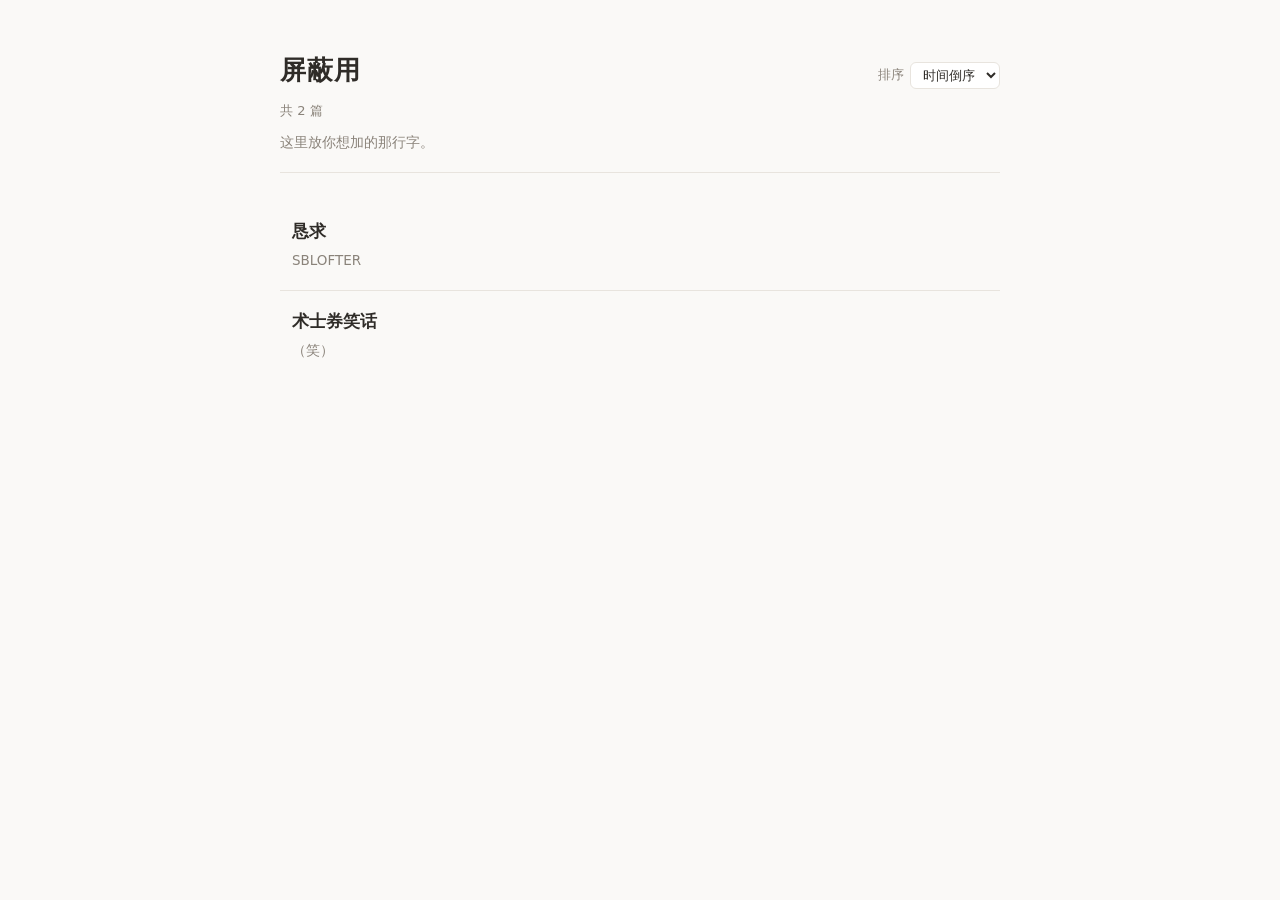
==== index.html @ 28bda341 "Remove duplicate HTML and script sections Removed duplicate HTML structure and script in index.html." ====
<!DOCTYPE html>
<html lang="zh-CN">
<head>
<meta charset="UTF-8">
<meta name="viewport" content="width=device-width, initial-scale=1">
<title>屏蔽用</title>
<link rel="stylesheet" href="./style.css">
</head>
<body>
<div class="wrap">

  <header>
    <div class="header-top">
      <h1>屏蔽用</h1>
      <label class="sort-label">
        排序
        <select id="sort-select">
          <option value="desc">时间倒序</option>
          <option value="asc">时间顺序</option>
        </select>
      </label>
    </div>
    <p id="meta">共 0 篇</p>
      <p class="header-note">这里放你想加的那行字。</p>
  </header>

  <ul class="toc" id="toc"></ul>

  <nav class="pager" id="pager" aria-label="分页" hidden></nav>

</div>

<script src="posts.js"></script>
<script>
(function () {
  'use strict';

  /* ---------- 配置：每页显示多少篇 ---------- */
  const PER_PAGE = 20;

  const tocEl      = document.getElementById('toc');
  const pagerEl    = document.getElementById('pager');
  const metaEl     = document.getElementById('meta');
  const sortSelect = document.getElementById('sort-select');

  /* ---------- 状态：page / sort ----------
     存在 URL hash 里，例如 index.html#page=2&sort=asc
     默认第 1 页、最新在前，此时 hash 为空 */
  let currentState = readState();

  function readState() {
    const params = new URLSearchParams(location.hash.slice(1));
    let page = parseInt(params.get('page'), 10);
    if (!Number.isFinite(page) || page < 1) page = 1;
    return {
      page: page,
      sort: params.get('sort') === 'asc' ? 'asc' : 'desc'
    };
  }

  /* 把状态写回 URL。file:// 下浏览器可能禁止 pushState，
     用 try/catch 包住——失败也不影响页面功能 */
  function writeState(state) {
    const params = new URLSearchParams();
    if (state.page > 1) params.set('page', String(state.page));
    if (state.sort === 'asc') params.set('sort', 'asc');
    const hash = params.toString() ? '#' + params.toString() : '#';
    if (location.hash === hash) return;
    try {
      history.pushState(null, '', hash);
    } catch (err) { /* 忽略 */ }
  }

  function setState(patch) {
    currentState = Object.assign({}, currentState, patch);
    writeState(currentState);
    render();
  }

  /* ---------- 工具：HTML 转义 ---------- */
  function esc(s) {
    return String(s == null ? '' : s)
      .replace(/&/g, '&amp;').replace(/</g, '&lt;')
      .replace(/>/g, '&gt;').replace(/"/g, '&quot;');
  }

  /* ---------- 排序 ---------- */
  function getSortedPosts(sort) {
    return (window.POSTS || []).slice().sort(function (a, b) {
      if (a.date === b.date) return 0;
      return sort === 'asc'
        ? a.date.localeCompare(b.date)   // 早 → 晚
        : b.date.localeCompare(a.date);  // 晚 → 早
    });
  }

  /* ---------- 页码序列：1 … 4 5 6 … 10 ---------- */
  function pageNumbers(current, total) {
    if (total <= 7) {
      const all = [];
      for (let i = 1; i <= total; i++) all.push(i);
      return all;
    }
    const pages = [1];
    if (current > 3) pages.push(null);              // null 表示省略号
    const from = Math.max(2, current - 1);
    const to   = Math.min(total - 1, current + 1);
    for (let i = from; i <= to; i++) pages.push(i);
    if (current < total - 2) pages.push(null);
    pages.push(total);
    return pages;
  }

  function hrefFor(page, sort) {
    const params = new URLSearchParams();
    if (page > 1) params.set('page', String(page));
    if (sort === 'asc') params.set('sort', 'asc');
    const s = params.toString();
    return s ? '#' + s : '#';
  }

  /* ---------- 渲染 ---------- */
  function render() {
    const all        = getSortedPosts(currentState.sort);
    const totalPages = Math.max(1, Math.ceil(all.length / PER_PAGE));

    // 页码越界（比如删了文章）时自动钳制，只改内存不改 URL
    if (currentState.page > totalPages) currentState.page = totalPages;
    const page = currentState.page;

    sortSelect.value = currentState.sort;

    // 当前页的文章
    const start     = (page - 1) * PER_PAGE;
    const pageItems = all.slice(start, start + PER_PAGE);

    // 目录列表
    tocEl.innerHTML = pageItems.map(function (post) {
      return (
        '<li class="toc-item">' +
'<a href="./article.html?p=' + encodeURIComponent(post.slug) + '">' +
            '<div class="toc-main">' +
              '<h2 class="toc-title">' + esc(post.title) + '</h2>' +
              (post.desc
                ? '<p class="toc-desc">' + esc(post.desc) + '</p>'
                : '') +
               '</div>' +
            '</a>' +
        '</li>'
      );
    }).join('');

    // 顶部统计
    if (all.length === 0) {
      metaEl.textContent = '还没有文章';
    } else if (totalPages > 1) {
      metaEl.textContent = '共 ' + all.length + ' 篇 · 第 ' + page + ' / ' + totalPages + ' 页';
    } else {
      metaEl.textContent = '共 ' + all.length + ' 篇';
    }

    renderPager(page, totalPages);
  }

  function renderPager(page, totalPages) {
    if (totalPages <= 1) {          // 只有一页就不显示分页条
      pagerEl.hidden = true;
      pagerEl.innerHTML = '';
      return;
    }
    pagerEl.hidden = false;

    const parts = [];

    // 上一页
    parts.push(page > 1
      ? '<a class="pager-btn" href="' + hrefFor(page - 1, currentState.sort) +
        '" data-page="' + (page - 1) + '" rel="prev">上一页</a>'
      : '<span class="pager-btn is-disabled">上一页</span>');

    // 页码
    pageNumbers(page, totalPages).forEach(function (n) {
      if (n === null) {
        parts.push('<span class="pager-gap">…</span>');
      } else if (n === page) {
        parts.push('<span class="pager-num is-current" aria-current="page">' + n + '</span>');
      } else {
        parts.push('<a class="pager-num" href="' + hrefFor(n, currentState.sort) +
          '" data-page="' + n + '">' + n + '</a>');
      }
    });

    // 下一页
    parts.push(page < totalPages
      ? '<a class="pager-btn" href="' + hrefFor(page + 1, currentState.sort) +
        '" data-page="' + (page + 1) + '" rel="next">下一页</a>'
      : '<span class="pager-btn is-disabled">下一页</span>');

    pagerEl.innerHTML = parts.join('');
  }

  /* ---------- 交互 ---------- */

  // 排序切换：换排序后回到第 1 页
  sortSelect.addEventListener('change', function () {
    setState({ sort: sortSelect.value, page: 1 });
  });

  // 分页点击：统一走 JS 状态，不依赖浏览器默认跳转
  pagerEl.addEventListener('click', function (e) {
    const link = e.target.closest('a[data-page]');
    if (!link) return;
    e.preventDefault();
    setState({ page: parseInt(link.dataset.page, 10) });
    window.scrollTo({ top: 0, behavior: 'smooth' });
  });

  // 支持手改 URL 或浏览器前进/后退
  window.addEventListener('hashchange', function () {
    currentState = readState();
    render();
    window.scrollTo({ top: 0, behavior: 'smooth' });
  });

  /* ---------- 启动 ---------- */
  render();
})();
</script>
</body>
</html>
---- style.css ----
/* ============================================================
   style.css — 个人文章存档站
   目录页 + 文章页共用
   ============================================================ */

/* ---------- 1. 设计变量：改这里就能整体换风格 ---------- */
:root {
  /* 颜色 */
  --bg:        #faf9f7;   /* 页面背景，偏暖白，像纸 */
  --text:      #2f2c28;   /* 正文主色 */
  --text-sub:  #8a837a;   /* 次要文字：日期、简介 */
  --accent:    #b8563f;   /* 强调色：悬停、链接 */
  --line:      #e8e4de;   /* 分割线 */

  /* 尺寸 */
  --wrap:   720px;        /* 内容最大宽度，窄栏更易读 */
  --radius: 10px;

  /* 字体 */
  --font-body:  "Hiragino Sans GB", "PingFang SC",
                "Microsoft YaHei", system-ui, sans-serif;
  --font-title: "Songti SC", "SimSun", Georgia, serif; /* 标题用衬线，更有存档感 */
}

/* ---------- 2. 基础重置 ---------- */
* {
  box-sizing: border-box;  /* padding 不再撑大元素宽度 */
}

body {
  margin: 0;
  padding: 48px 20px 80px;  /* 上 / 左右 / 下，两侧留白给手机 */
  background: var(--bg);
  color: var(--text);
  font-family: var(--font-body);
  font-size: 16px;
  line-height: 1.75;
  -webkit-font-smoothing: antialiased;
}

a {
  color: inherit;
  text-decoration: none;
}

/* 用键盘 Tab 聚焦时给出可见提示（无障碍） */
a:focus-visible {
  outline: 2px solid var(--accent);
  outline-offset: 4px;
  border-radius: 4px;
}

/* ---------- 3. 页面容器：整体居中 ---------- */
.wrap {
  max-width: var(--wrap);
  margin: 0 auto;
}

/* ---------- 4. 页头 ---------- */
header {
  margin-bottom: 28px;
  padding-bottom: 18px;
  border-bottom: 1px solid var(--line);
}

header h1 {
  margin: 0 0 6px;
  font-family: var(--font-title);
  font-size: 26px;
  font-weight: 600;
  letter-spacing: 0.04em;
}

header p {
  margin: 0;
  font-size: 13px;
  color: var(--text-sub);
}

/* ---------- 5. 目录列表 ---------- */
.toc {
  margin: 0;
  padding: 0;
  list-style: none;
}

/* 相邻两项之间画分割线，第一项不加 */
.toc-item + .toc-item {
  border-top: 1px solid var(--line);
}

/* 每一项整体是一个可点击的链接区域 */
.toc-item > a {
  display: block;
  padding: 18px 12px;
  border-radius: var(--radius);
  transition: background-color 0.18s ease;
}

.toc-item > a:hover {
  background-color: rgba(184, 86, 63, 0.06); /* 淡淡的强调色 */
}

/* 左侧：标题 + 简介 */
.toc-main {
  min-width: 0;        /* 关键：允许长文本换行，不被 flex 挤爆 */
}

.toc-title {
  margin: 0 0 6px;
  font-size: 17px;
  font-weight: 600;
  line-height: 1.5;
  transition: color 0.18s ease;
}

.toc-item > a:hover .toc-title {
  color: var(--accent);
}

/* 简介栏 */
.toc-desc {
  margin: 0;
  font-size: 13.5px;
  line-height: 1.6;
  color: var(--text-sub);

  /* 简介最多显示两行，超出部分省略号 */
  display: -webkit-box;
  -webkit-line-clamp: 2;
  -webkit-box-orient: vertical;
  overflow: hidden;
}


/* ---------- 6. 文章页样式 ---------- */
.back-link {
  display: inline-block;
  margin-bottom: 20px;
  font-size: 13.5px;
  color: var(--text-sub);
  transition: color 0.18s ease;
}

.back-link:hover {
  color: var(--accent);
}

.article-header {
  margin-bottom: 28px;
  padding-bottom: 18px;
  border-bottom: 1px solid var(--line);
}

.article-header h1 {
  margin: 0 0 8px;
  font-family: var(--font-title);
  font-size: 24px;
  font-weight: 600;
  line-height: 1.4;
}


.article-body p {
  margin: 0 0 1.4em;
}

.article-body h2 {
  margin: 2em 0 0.8em;
  font-family: var(--font-title);
  font-size: 20px;
  font-weight: 600;
}

.article-body blockquote {
  margin: 1.4em 0;
  padding: 4px 0 4px 18px;
  border-left: 3px solid var(--line);
  color: var(--text-sub);
}

.article-body img {
  max-width: 100%;
  height: auto;
  border-radius: 6px;
}

.article-body code {
  padding: 2px 5px;
  background: #f0ede8;
  border-radius: 4px;
  font-size: 0.9em;
}

/* ---------- 7. 窄屏适配：日期移到标题下方 ---------- */
@media (max-width: 520px) {
  body {
    padding: 32px 16px 64px;
  }

  /* 竖排后 flex-direction 会让日期自然落到最下面 */
  .toc-item > a {
   padding: 16px 8px;   /* 保留，只是内边距调整 */
  }
}

/* ============================================================
   追加：排序控件 + 分页条
   ============================================================ */

/* ---------- 8. 页头：标题与排序控件分列两端 ---------- */
.header-top {
  display: flex;
  align-items: baseline;
  justify-content: space-between;
  gap: 16px;
  flex-wrap: wrap;          /* 窄屏时排序控件自动换行 */
}

.header-top h1 {
  margin-bottom: 0;         /* 覆盖原来的 margin */
}

header p {
  margin-top: 6px;          /* 覆盖原来的 margin: 0 */
}

.sort-label {
  display: inline-flex;
  align-items: center;
  gap: 6px;
  font-size: 13px;
  color: var(--text-sub);
  white-space: nowrap;
}

.sort-label select {
  padding: 4px 8px;
  font: inherit;
  font-size: 13px;
  color: var(--text);
  background: #fff;
  border: 1px solid var(--line);
  border-radius: 6px;
  cursor: pointer;
}

.sort-label select:focus-visible {
  outline: 2px solid var(--accent);
  outline-offset: 2px;
}

/* ---------- 9. 分页条 ---------- */
.pager {
  display: flex;
  flex-wrap: wrap;
  align-items: center;
  justify-content: center;
  gap: 6px;
  margin-top: 32px;
  padding-top: 24px;
  border-top: 1px solid var(--line);
}

.pager[hidden] {
  display: none;            /* 只有一页时彻底不占位 */
}

/* 上一页/下一页 和 数字页码 共用的基础样式 */
.pager-btn,
.pager-num {
  display: inline-flex;
  align-items: center;
  justify-content: center;
  min-width: 34px;
  height: 34px;
  padding: 0 10px;
  font-size: 13.5px;
  color: var(--text-sub);
  border: 1px solid transparent;
  border-radius: 8px;
  transition: background-color .18s ease, color .18s ease;
}

a.pager-btn:hover,
a.pager-num:hover {
  background: rgba(184, 86, 63, .07);
  color: var(--accent);
}

/* 当前页：实心强调色 */
.pager-num.is-current {
  color: #fff;
  background: var(--accent);
  font-weight: 600;
}

/* 首页的“上一页”、末页的“下一页” */
.pager-btn.is-disabled {
  opacity: .35;
  cursor: default;
}

.pager-gap {
  padding: 0 2px;
  color: var(--text-sub);
}

/* ============================================================
   追加：markdown 渲染后的补充样式
   （.article-body 里已有的 p/h2/blockquote/img/code 继续生效）
   ============================================================ */

.article-status {
  color: var(--text-sub);
  font-size: 14px;
}

/* 列表 */
.article-body ul,
.article-body ol {
  margin: 0 0 1.4em;
  padding-left: 1.6em;
}

.article-body li {
  margin: 0.3em 0;
}

/* 行内代码以外的代码块 */
.article-body pre {
  margin: 1.4em 0;
  padding: 14px 16px;
  overflow-x: auto;          /* 长代码横向滚动，不撑破版面 */
  background: #f3f0eb;
  border-radius: 8px;
  font-size: 13.5px;
  line-height: 1.6;
}

.article-body pre code {
  padding: 0;
  background: none;
  border-radius: 0;
  font-size: inherit;
}

/* 表格 */
.article-body table {
  width: 100%;
  margin: 1.4em 0;
  border-collapse: collapse;
  font-size: 14.5px;
}

.article-body th,
.article-body td {
  padding: 8px 10px;
  border: 1px solid var(--line);
  text-align: left;
}

.article-body th {
  background: #f6f3ef;
  font-weight: 600;
}

/* 分割线 */
.article-body hr {
  margin: 2em 0;
  border: none;
  border-top: 1px solid var(--line);
}

/* 外链 */
.article-body a {
  color: var(--accent);
  text-decoration: underline;
  text-underline-offset: 3px;
}

/* ============================================================
   追加：文章内分页条
   ============================================================ */

.article-pager {
  display: flex;
  flex-wrap: wrap;
  align-items: center;
  justify-content: center;
  gap: 6px;
  margin-top: 36px;
  padding-top: 24px;
  border-top: 1px solid var(--line);
}

.article-pager[hidden] {
  display: none;
}

/* 「第 x / y 页」单独占一行 */
.pager-info {
  width: 100%;
  margin-top: 4px;
  text-align: center;
  font-size: 12.5px;
  color: var(--text-sub);
}

/* ---------- 10. 回到顶部 ---------- */
.back-to-top-wrap {
  margin: 32px 0 0;
  text-align: center;
}

.back-to-top {
  display: inline-block;
  padding: 8px 18px;
  font-size: 13.5px;
  color: var(--text-sub);
  border: 1px solid var(--line);
  border-radius: 999px;
  transition: color .18s ease, border-color .18s ease, background-color .18s ease;
}

.back-to-top:hover {
  color: var(--accent);
  border-color: var(--accent);
  background: rgba(184, 86, 63, .06);
}

.back-to-top:focus-visible {
  outline: 2px solid var(--accent);
  outline-offset: 3px;
}

/* ---------- 11. 正文注音 ---------- */
.article-body ruby {
  ruby-align: center;        /* 注音在汉字上方居中 */
  line-height: 2.1;          /* 撑开行盒，给上方注音留空间 */
}

.article-body rt {
  font-size: 0.72em;         /* 默认约 0.5em，这里放大 */
  line-height: 1.15;
  letter-spacing: 0.02em;
  color: var(--text-sub);    /* 注音用次要色，不抢正文 */
}

/* ---------- 12. 标题下方一行字 ---------- */
.header-note {
  margin: 10px 0 0;
  font-size: 13.5px;
  line-height: 1.6;
  color: var(--text-sub);
}

.header-note a {
  color: var(--accent);
  text-decoration: underline;
  text-underline-offset: 3px;
}
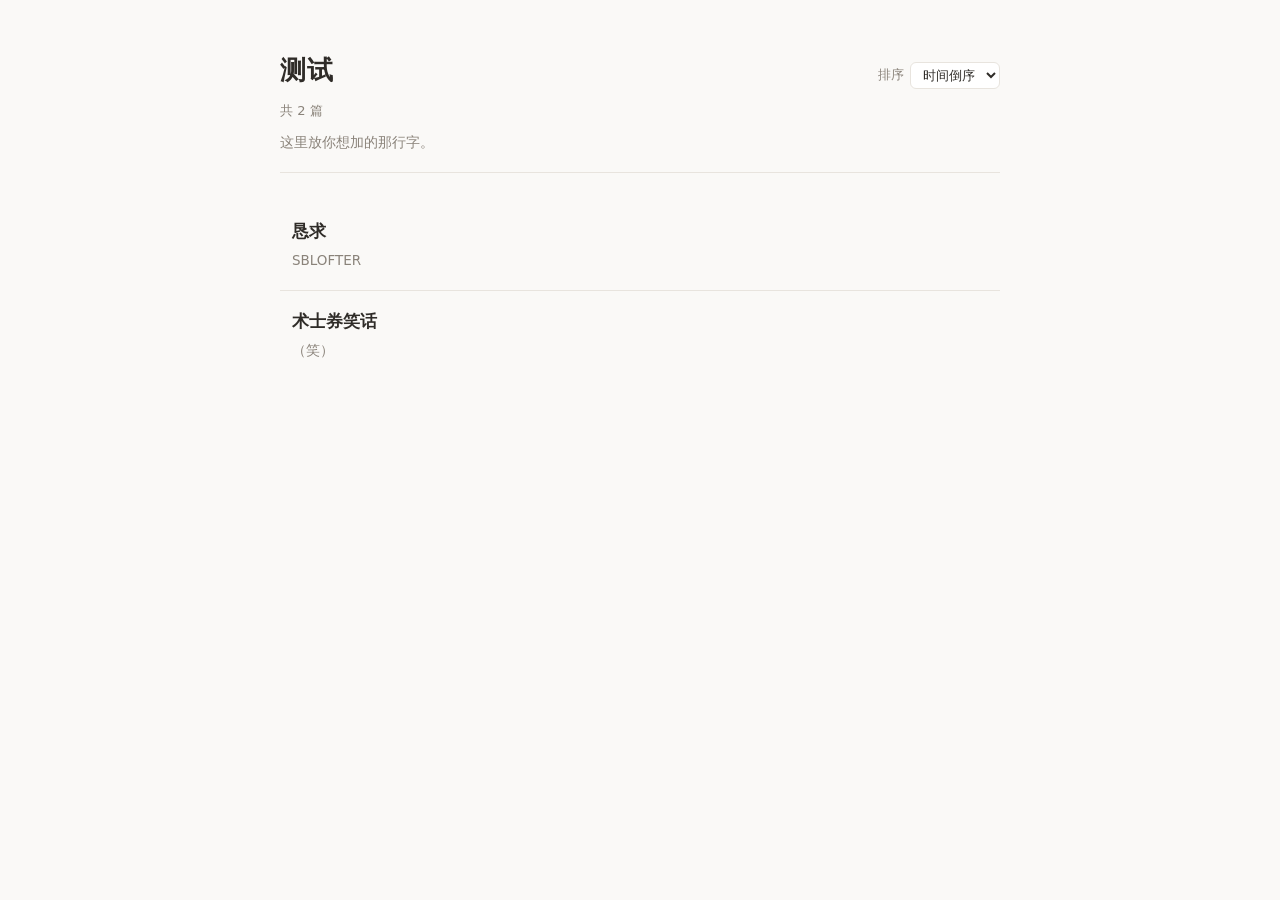
==== commit 75dbec66: "Update index.html" ====
--- a/index.html
+++ b/index.html
@@ -3,7 +3,7 @@
 <head>
 <meta charset="UTF-8">
 <meta name="viewport" content="width=device-width, initial-scale=1">
-<title>屏蔽用</title>
+<title>测试</title>
 <link rel="stylesheet" href="./style.css">
 </head>
 <body>
@@ -11,7 +11,7 @@
 
   <header>
     <div class="header-top">
-      <h1>屏蔽用</h1>
+      <h1>测试</h1>
       <label class="sort-label">
         排序
         <select id="sort-select">
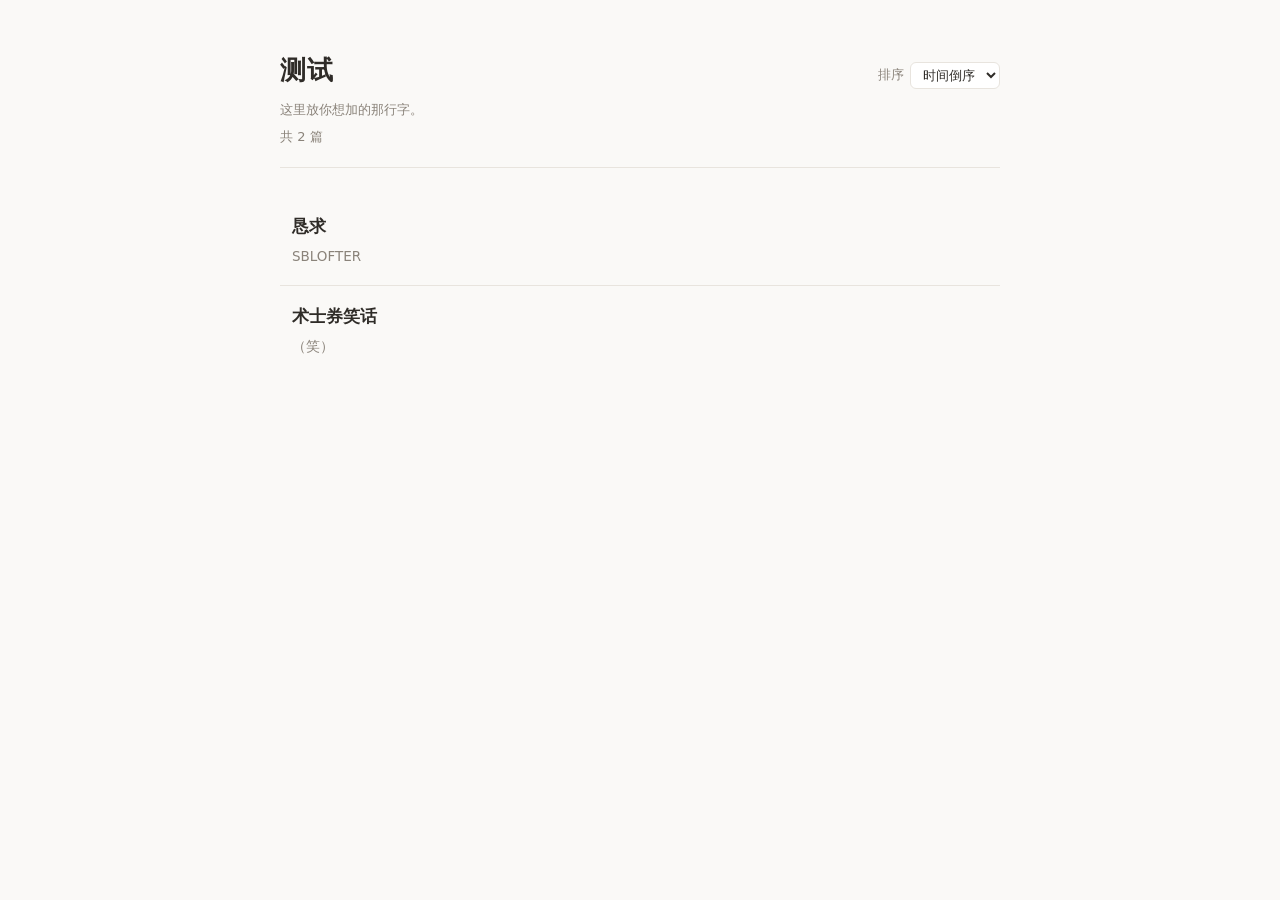
==== commit 01c3038e: "Update index.html" ====
--- a/index.html
+++ b/index.html
@@ -9,7 +9,7 @@
 <body>
 <div class="wrap">
 
-  <header>
+    <header>
     <div class="header-top">
       <h1>测试</h1>
       <label class="sort-label">
@@ -20,8 +20,11 @@
         </select>
       </label>
     </div>
+
+    <!-- 新增：标题下方一行字 -->
+    <p class="header-note">这里放你想加的那行字。</p>
+
     <p id="meta">共 0 篇</p>
-      <p class="header-note">这里放你想加的那行字。</p>
   </header>
 
   <ul class="toc" id="toc"></ul>
--- a/style.css
+++ b/style.css
@@ -446,11 +446,23 @@
   letter-spacing: 0.02em;
   color: var(--text-sub);    /* 注音用次要色，不抢正文 */
 }
-
-/* ---------- 12. 标题下方一行字 ---------- */
+/* ---------- 12. 「共 N 篇」与说明同一行 ---------- */
+.header-meta-row {
+  display: flex;
+  flex-wrap: wrap;              /* 窄屏放不下时自动换行 */
+  align-items: baseline;        /* 字号不同也对齐基线，比 center 好看 */
+  gap: 4px 14px;
+  margin-top: 6px;
+}
+
+/* 覆盖 header p { margin: 0 } 和 header p { margin-top: 6px } */
+.header-meta-row p {
+  margin: 0;
+}
+
 .header-note {
-  margin: 10px 0 0;
-  font-size: 13.5px;
+  margin-left: auto;
+  font-size: 13px;
   line-height: 1.6;
   color: var(--text-sub);
 }
@@ -460,3 +472,7 @@
   text-decoration: underline;
   text-underline-offset: 3px;
 }
+  color: var(--accent);
+  text-decoration: underline;
+  text-underline-offset: 3px;
+}
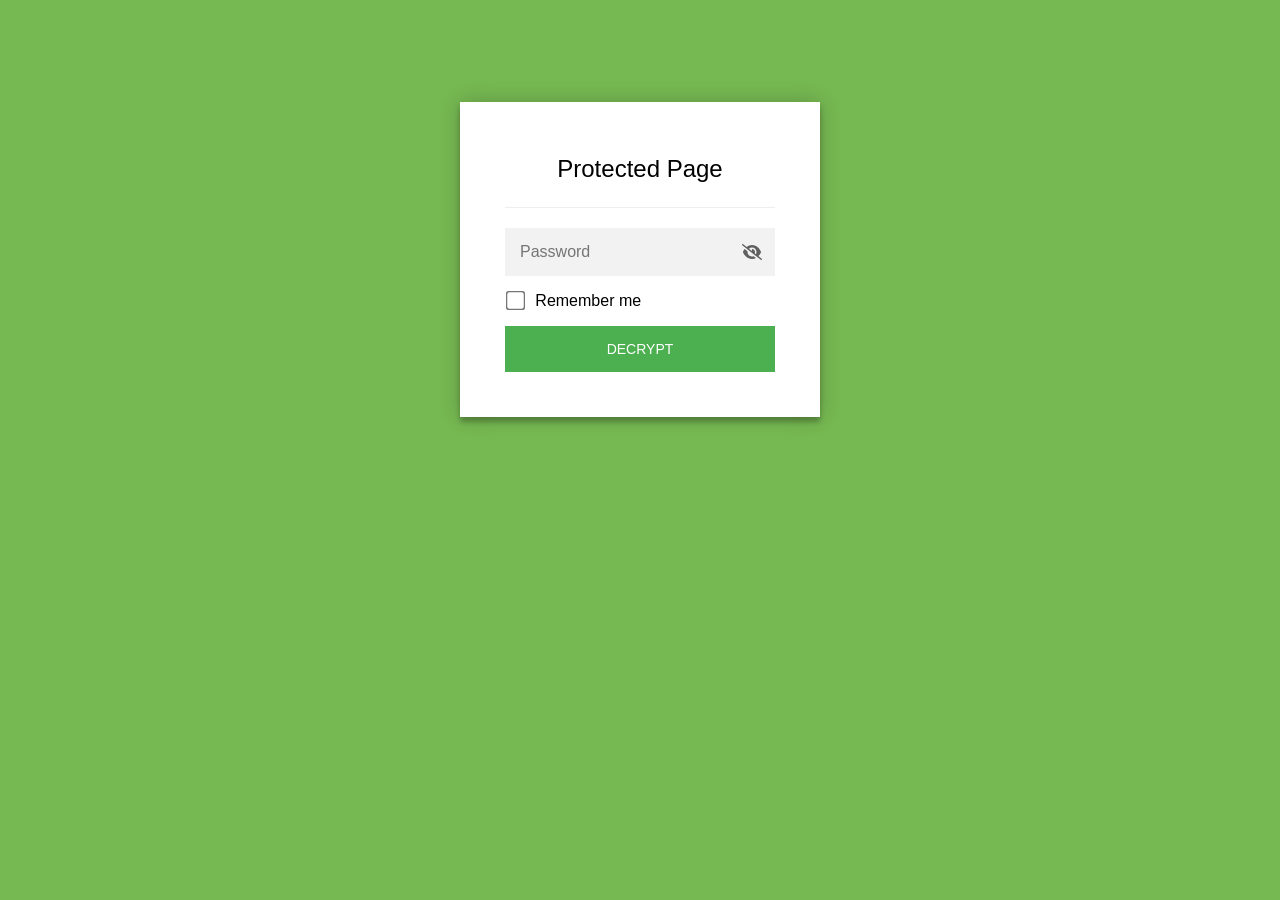
==== commit 5524e5e4: "Add files via upload" ====
--- a/index.html
+++ b/index.html
@@ -1,233 +1,892 @@
-<!DOCTYPE html>
-<html lang="zh-CN">
-<head>
-<meta charset="UTF-8">
-<meta name="viewport" content="width=device-width, initial-scale=1">
-<title>测试</title>
-<link rel="stylesheet" href="./style.css">
-</head>
-<body>
-<div class="wrap">
-
-    <header>
-    <div class="header-top">
-      <h1>测试</h1>
-      <label class="sort-label">
-        排序
-        <select id="sort-select">
-          <option value="desc">时间倒序</option>
-          <option value="asc">时间顺序</option>
-        </select>
-      </label>
-    </div>
-
-    <!-- 新增：标题下方一行字 -->
-    <p class="header-note">这里放你想加的那行字。</p>
-
-    <p id="meta">共 0 篇</p>
-  </header>
-
-  <ul class="toc" id="toc"></ul>
-
-  <nav class="pager" id="pager" aria-label="分页" hidden></nav>
-
-</div>
-
-<script src="posts.js"></script>
-<script>
-(function () {
-  'use strict';
-
-  /* ---------- 配置：每页显示多少篇 ---------- */
-  const PER_PAGE = 20;
-
-  const tocEl      = document.getElementById('toc');
-  const pagerEl    = document.getElementById('pager');
-  const metaEl     = document.getElementById('meta');
-  const sortSelect = document.getElementById('sort-select');
-
-  /* ---------- 状态：page / sort ----------
-     存在 URL hash 里，例如 index.html#page=2&sort=asc
-     默认第 1 页、最新在前，此时 hash 为空 */
-  let currentState = readState();
-
-  function readState() {
-    const params = new URLSearchParams(location.hash.slice(1));
-    let page = parseInt(params.get('page'), 10);
-    if (!Number.isFinite(page) || page < 1) page = 1;
-    return {
-      page: page,
-      sort: params.get('sort') === 'asc' ? 'asc' : 'desc'
-    };
-  }
-
-  /* 把状态写回 URL。file:// 下浏览器可能禁止 pushState，
-     用 try/catch 包住——失败也不影响页面功能 */
-  function writeState(state) {
-    const params = new URLSearchParams();
-    if (state.page > 1) params.set('page', String(state.page));
-    if (state.sort === 'asc') params.set('sort', 'asc');
-    const hash = params.toString() ? '#' + params.toString() : '#';
-    if (location.hash === hash) return;
-    try {
-      history.pushState(null, '', hash);
-    } catch (err) { /* 忽略 */ }
-  }
-
-  function setState(patch) {
-    currentState = Object.assign({}, currentState, patch);
-    writeState(currentState);
-    render();
-  }
-
-  /* ---------- 工具：HTML 转义 ---------- */
-  function esc(s) {
-    return String(s == null ? '' : s)
-      .replace(/&/g, '&amp;').replace(/</g, '&lt;')
-      .replace(/>/g, '&gt;').replace(/"/g, '&quot;');
-  }
-
-  /* ---------- 排序 ---------- */
-  function getSortedPosts(sort) {
-    return (window.POSTS || []).slice().sort(function (a, b) {
-      if (a.date === b.date) return 0;
-      return sort === 'asc'
-        ? a.date.localeCompare(b.date)   // 早 → 晚
-        : b.date.localeCompare(a.date);  // 晚 → 早
-    });
-  }
-
-  /* ---------- 页码序列：1 … 4 5 6 … 10 ---------- */
-  function pageNumbers(current, total) {
-    if (total <= 7) {
-      const all = [];
-      for (let i = 1; i <= total; i++) all.push(i);
-      return all;
-    }
-    const pages = [1];
-    if (current > 3) pages.push(null);              // null 表示省略号
-    const from = Math.max(2, current - 1);
-    const to   = Math.min(total - 1, current + 1);
-    for (let i = from; i <= to; i++) pages.push(i);
-    if (current < total - 2) pages.push(null);
-    pages.push(total);
-    return pages;
-  }
-
-  function hrefFor(page, sort) {
-    const params = new URLSearchParams();
-    if (page > 1) params.set('page', String(page));
-    if (sort === 'asc') params.set('sort', 'asc');
-    const s = params.toString();
-    return s ? '#' + s : '#';
-  }
-
-  /* ---------- 渲染 ---------- */
-  function render() {
-    const all        = getSortedPosts(currentState.sort);
-    const totalPages = Math.max(1, Math.ceil(all.length / PER_PAGE));
-
-    // 页码越界（比如删了文章）时自动钳制，只改内存不改 URL
-    if (currentState.page > totalPages) currentState.page = totalPages;
-    const page = currentState.page;
-
-    sortSelect.value = currentState.sort;
-
-    // 当前页的文章
-    const start     = (page - 1) * PER_PAGE;
-    const pageItems = all.slice(start, start + PER_PAGE);
-
-    // 目录列表
-    tocEl.innerHTML = pageItems.map(function (post) {
-      return (
-        '<li class="toc-item">' +
-'<a href="./article.html?p=' + encodeURIComponent(post.slug) + '">' +
-            '<div class="toc-main">' +
-              '<h2 class="toc-title">' + esc(post.title) + '</h2>' +
-              (post.desc
-                ? '<p class="toc-desc">' + esc(post.desc) + '</p>'
-                : '') +
-               '</div>' +
-            '</a>' +
-        '</li>'
-      );
-    }).join('');
-
-    // 顶部统计
-    if (all.length === 0) {
-      metaEl.textContent = '还没有文章';
-    } else if (totalPages > 1) {
-      metaEl.textContent = '共 ' + all.length + ' 篇 · 第 ' + page + ' / ' + totalPages + ' 页';
-    } else {
-      metaEl.textContent = '共 ' + all.length + ' 篇';
-    }
-
-    renderPager(page, totalPages);
-  }
-
-  function renderPager(page, totalPages) {
-    if (totalPages <= 1) {          // 只有一页就不显示分页条
-      pagerEl.hidden = true;
-      pagerEl.innerHTML = '';
-      return;
-    }
-    pagerEl.hidden = false;
-
-    const parts = [];
-
-    // 上一页
-    parts.push(page > 1
-      ? '<a class="pager-btn" href="' + hrefFor(page - 1, currentState.sort) +
-        '" data-page="' + (page - 1) + '" rel="prev">上一页</a>'
-      : '<span class="pager-btn is-disabled">上一页</span>');
-
-    // 页码
-    pageNumbers(page, totalPages).forEach(function (n) {
-      if (n === null) {
-        parts.push('<span class="pager-gap">…</span>');
-      } else if (n === page) {
-        parts.push('<span class="pager-num is-current" aria-current="page">' + n + '</span>');
-      } else {
-        parts.push('<a class="pager-num" href="' + hrefFor(n, currentState.sort) +
-          '" data-page="' + n + '">' + n + '</a>');
-      }
-    });
-
-    // 下一页
-    parts.push(page < totalPages
-      ? '<a class="pager-btn" href="' + hrefFor(page + 1, currentState.sort) +
-        '" data-page="' + (page + 1) + '" rel="next">下一页</a>'
-      : '<span class="pager-btn is-disabled">下一页</span>');
-
-    pagerEl.innerHTML = parts.join('');
-  }
-
-  /* ---------- 交互 ---------- */
-
-  // 排序切换：换排序后回到第 1 页
-  sortSelect.addEventListener('change', function () {
-    setState({ sort: sortSelect.value, page: 1 });
-  });
-
-  // 分页点击：统一走 JS 状态，不依赖浏览器默认跳转
-  pagerEl.addEventListener('click', function (e) {
-    const link = e.target.closest('a[data-page]');
-    if (!link) return;
-    e.preventDefault();
-    setState({ page: parseInt(link.dataset.page, 10) });
-    window.scrollTo({ top: 0, behavior: 'smooth' });
-  });
-
-  // 支持手改 URL 或浏览器前进/后退
-  window.addEventListener('hashchange', function () {
-    currentState = readState();
-    render();
-    window.scrollTo({ top: 0, behavior: 'smooth' });
-  });
-
-  /* ---------- 启动 ---------- */
-  render();
-})();
-</script>
-</body>
-</html>
+<!DOCTYPE html>
+<html class="staticrypt-html">
+    <head>
+        <meta charset="utf-8" />
+        <title>Protected Page</title>
+        <meta name="viewport" content="width=device-width, initial-scale=1" />
+
+        <!-- do not cache this page -->
+        <meta http-equiv="cache-control" content="max-age=0" />
+        <meta http-equiv="cache-control" content="no-cache" />
+        <meta http-equiv="expires" content="0" />
+        <meta http-equiv="expires" content="Tue, 01 Jan 1980 1:00:00 GMT" />
+        <meta http-equiv="pragma" content="no-cache" />
+
+        <style>
+            .staticrypt-hr {
+                margin-top: 20px;
+                margin-bottom: 20px;
+                border: 0;
+                border-top: 1px solid #eee;
+            }
+
+            .staticrypt-page {
+                width: 360px;
+                padding: 8% 0 0;
+                margin: auto;
+                box-sizing: border-box;
+            }
+
+            .staticrypt-form {
+                position: relative;
+                z-index: 1;
+                background: #ffffff;
+                max-width: 360px;
+                margin: 0 auto 100px;
+                padding: 45px;
+                text-align: center;
+                box-shadow: 0 0 20px 0 rgba(0, 0, 0, 0.2), 0 5px 5px 0 rgba(0, 0, 0, 0.24);
+            }
+
+            .staticrypt-form input[type="password"],
+            input[type="text"] {
+                background: inherit;
+                border: 0;
+                box-sizing: border-box; /* This ensures padding is included in the total width */
+                font-size: 14px;
+                outline: 0;
+                padding: 15px 30px 15px 15px; /* Adjust the padding to ensure there is space for the icon */
+                width: 100%;
+            }
+
+            .staticrypt-password-container {
+                position: relative;
+                outline: 0;
+                background: #f2f2f2;
+                width: 100%;
+                border: 0;
+                margin: 0 0 15px;
+                box-sizing: border-box;
+            }
+
+            .staticrypt-toggle-password-visibility {
+                cursor: pointer;
+                height: 20px;
+                opacity: 60%;
+                padding: 13px;
+                position: absolute;
+                right: 0;
+                top: 50%;
+                transform: translateY(-50%);
+                width: 20px;
+            }
+
+            .staticrypt-form .staticrypt-decrypt-button {
+                text-transform: uppercase;
+                outline: 0;
+                background: #4CAF50;
+                width: 100%;
+                border: 0;
+                padding: 15px;
+                color: #ffffff;
+                font-size: 14px;
+                cursor: pointer;
+            }
+
+            .staticrypt-form .staticrypt-decrypt-button:hover,
+            .staticrypt-form .staticrypt-decrypt-button:active,
+            .staticrypt-form .staticrypt-decrypt-button:focus {
+                background: #4CAF50;
+                filter: brightness(92%);
+            }
+
+            .staticrypt-html {
+                height: 100%;
+            }
+
+            .staticrypt-body {
+                height: 100%;
+                margin: 0;
+            }
+
+            .staticrypt-content {
+                height: 100%;
+                margin-bottom: 1em;
+                background: #76B852;
+                font-family: "Arial", sans-serif;
+                -webkit-font-smoothing: antialiased;
+                -moz-osx-font-smoothing: grayscale;
+            }
+
+            .staticrypt-instructions {
+                margin-top: -1em;
+                margin-bottom: 1em;
+            }
+
+            .staticrypt-title {
+                font-size: 1.5em;
+            }
+
+            label.staticrypt-remember {
+                display: flex;
+                align-items: center;
+                margin-bottom: 1em;
+            }
+
+            .staticrypt-remember input[type="checkbox"] {
+                transform: scale(1.5);
+                margin-right: 1em;
+            }
+
+            .hidden {
+                display: none !important;
+            }
+
+            .staticrypt-spinner-container {
+                height: 100%;
+                display: flex;
+                align-items: center;
+                justify-content: center;
+            }
+
+            .staticrypt-spinner {
+                display: inline-block;
+                width: 2rem;
+                height: 2rem;
+                vertical-align: text-bottom;
+                border: 0.25em solid gray;
+                border-right-color: transparent;
+                border-radius: 50%;
+                -webkit-animation: spinner-border 0.75s linear infinite;
+                animation: spinner-border 0.75s linear infinite;
+                animation-duration: 0.75s;
+                animation-timing-function: linear;
+                animation-delay: 0s;
+                animation-iteration-count: infinite;
+                animation-direction: normal;
+                animation-fill-mode: none;
+                animation-play-state: running;
+                animation-name: spinner-border;
+            }
+
+            @keyframes spinner-border {
+                100% {
+                    transform: rotate(360deg);
+                }
+            }
+
+            @media screen and (-webkit-min-device-pixel-ratio: 0) {
+                .staticrypt-form input[type="password"],
+                input[type="text"] {
+                    font-size: 16px;
+                }
+            }
+        </style>
+    </head>
+
+    <body class="staticrypt-body">
+        <div id="staticrypt_loading" class="staticrypt-spinner-container">
+            <div class="staticrypt-spinner"></div>
+        </div>
+
+        <div id="staticrypt_content" class="staticrypt-content hidden">
+            <div class="staticrypt-page">
+                <div class="staticrypt-form">
+                    <div class="staticrypt-instructions">
+                        <p class="staticrypt-title">Protected Page</p>
+                        <p></p>
+                    </div>
+
+                    <hr class="staticrypt-hr" />
+
+                    <form id="staticrypt-form" action="#" method="post">
+                        <div class="staticrypt-password-container">
+                            <input
+                                id="staticrypt-password"
+                                type="password"
+                                name="password"
+                                placeholder="Password"
+                                autofocus
+                            />
+
+                            <img
+                                class="staticrypt-toggle-password-visibility"
+                                alt="Show password"
+                                title="Show password"
+                                src="[data-uri]"
+                            />
+                        </div>
+
+                        <label id="staticrypt-remember-label" class="staticrypt-remember hidden">
+                            <input id="staticrypt-remember" type="checkbox" name="remember" />
+                            Remember me
+                        </label>
+
+                        <input type="submit" class="staticrypt-decrypt-button" value="DECRYPT" />
+                    </form>
+                </div>
+            </div>
+        </div>
+
+        <script>
+            // these variables will be filled when generating the file - the template format is 'variable_name'
+            const staticryptInitiator = ((function(){
+  const exports = {};
+  const cryptoEngine = ((function(){
+  const exports = {};
+  const { subtle } = crypto;
+
+const IV_BITS = 16 * 8;
+const HEX_BITS = 4;
+const ENCRYPTION_ALGO = "AES-CBC";
+
+/**
+ * Translates between utf8 encoded hexadecimal strings
+ * and Uint8Array bytes.
+ */
+const HexEncoder = {
+    /**
+     * hex string -> bytes
+     * @param {string} hexString
+     * @returns {Uint8Array}
+     */
+    parse: function (hexString) {
+        if (hexString.length % 2 !== 0) throw "Invalid hexString";
+        const arrayBuffer = new Uint8Array(hexString.length / 2);
+
+        for (let i = 0; i < hexString.length; i += 2) {
+            const byteValue = parseInt(hexString.substring(i, i + 2), 16);
+            if (isNaN(byteValue)) {
+                throw "Invalid hexString";
+            }
+            arrayBuffer[i / 2] = byteValue;
+        }
+        return arrayBuffer;
+    },
+
+    /**
+     * bytes -> hex string
+     * @param {Uint8Array} bytes
+     * @returns {string}
+     */
+    stringify: function (bytes) {
+        const hexBytes = [];
+
+        for (let i = 0; i < bytes.length; ++i) {
+            let byteString = bytes[i].toString(16);
+            if (byteString.length < 2) {
+                byteString = "0" + byteString;
+            }
+            hexBytes.push(byteString);
+        }
+        return hexBytes.join("");
+    },
+};
+
+/**
+ * Translates between utf8 strings and Uint8Array bytes.
+ */
+const UTF8Encoder = {
+    parse: function (str) {
+        return new TextEncoder().encode(str);
+    },
+
+    stringify: function (bytes) {
+        return new TextDecoder().decode(bytes);
+    },
+};
+
+/**
+ * Salt and encrypt a msg with a password.
+ */
+async function encrypt(msg, hashedPassword) {
+    // Must be 16 bytes, unpredictable, and preferably cryptographically random. However, it need not be secret.
+    // https://developer.mozilla.org/en-US/docs/Web/API/SubtleCrypto/encrypt#parameters
+    const iv = crypto.getRandomValues(new Uint8Array(IV_BITS / 8));
+
+    const key = await subtle.importKey("raw", HexEncoder.parse(hashedPassword), ENCRYPTION_ALGO, false, ["encrypt"]);
+
+    const encrypted = await subtle.encrypt(
+        {
+            name: ENCRYPTION_ALGO,
+            iv: iv,
+        },
+        key,
+        UTF8Encoder.parse(msg)
+    );
+
+    // iv will be 32 hex characters, we prepend it to the ciphertext for use in decryption
+    return HexEncoder.stringify(iv) + HexEncoder.stringify(new Uint8Array(encrypted));
+}
+exports.encrypt = encrypt;
+
+/**
+ * Decrypt a salted msg using a password.
+ *
+ * @param {string} encryptedMsg
+ * @param {string} hashedPassword
+ * @returns {Promise<string>}
+ */
+async function decrypt(encryptedMsg, hashedPassword) {
+    const ivLength = IV_BITS / HEX_BITS;
+    const iv = HexEncoder.parse(encryptedMsg.substring(0, ivLength));
+    const encrypted = encryptedMsg.substring(ivLength);
+
+    const key = await subtle.importKey("raw", HexEncoder.parse(hashedPassword), ENCRYPTION_ALGO, false, ["decrypt"]);
+
+    const outBuffer = await subtle.decrypt(
+        {
+            name: ENCRYPTION_ALGO,
+            iv: iv,
+        },
+        key,
+        HexEncoder.parse(encrypted)
+    );
+
+    return UTF8Encoder.stringify(new Uint8Array(outBuffer));
+}
+exports.decrypt = decrypt;
+
+/**
+ * Salt and hash the password so it can be stored in localStorage without opening a password reuse vulnerability.
+ *
+ * @param {string} password
+ * @param {string} salt
+ * @returns {Promise<string>}
+ */
+async function hashPassword(password, salt) {
+    // we hash the password in multiple steps, each adding more iterations. This is because we used to allow less
+    // iterations, so for backward compatibility reasons, we need to support going from that to more iterations.
+    let hashedPassword = await hashLegacyRound(password, salt);
+
+    hashedPassword = await hashSecondRound(hashedPassword, salt);
+
+    return hashThirdRound(hashedPassword, salt);
+}
+exports.hashPassword = hashPassword;
+
+/**
+ * This hashes the password with 1k iterations. This is a low number, we need this function to support backwards
+ * compatibility.
+ *
+ * @param {string} password
+ * @param {string} salt
+ * @returns {Promise<string>}
+ */
+function hashLegacyRound(password, salt) {
+    return pbkdf2(password, salt, 1000, "SHA-1");
+}
+exports.hashLegacyRound = hashLegacyRound;
+
+/**
+ * Add a second round of iterations. This is because we used to use 1k, so for backwards compatibility with
+ * remember-me/autodecrypt links, we need to support going from that to more iterations.
+ *
+ * @param hashedPassword
+ * @param salt
+ * @returns {Promise<string>}
+ */
+function hashSecondRound(hashedPassword, salt) {
+    return pbkdf2(hashedPassword, salt, 14000, "SHA-256");
+}
+exports.hashSecondRound = hashSecondRound;
+
+/**
+ * Add a third round of iterations to bring total number to 600k. This is because we used to use 1k, then 15k, so for
+ * backwards compatibility with remember-me/autodecrypt links, we need to support going from that to more iterations.
+ *
+ * @param hashedPassword
+ * @param salt
+ * @returns {Promise<string>}
+ */
+function hashThirdRound(hashedPassword, salt) {
+    return pbkdf2(hashedPassword, salt, 585000, "SHA-256");
+}
+exports.hashThirdRound = hashThirdRound;
+
+/**
+ * Salt and hash the password so it can be stored in localStorage without opening a password reuse vulnerability.
+ *
+ * @param {string} password
+ * @param {string} salt
+ * @param {int} iterations
+ * @param {string} hashAlgorithm
+ * @returns {Promise<string>}
+ */
+async function pbkdf2(password, salt, iterations, hashAlgorithm) {
+    const key = await subtle.importKey("raw", UTF8Encoder.parse(password), "PBKDF2", false, ["deriveBits"]);
+
+    const keyBytes = await subtle.deriveBits(
+        {
+            name: "PBKDF2",
+            hash: hashAlgorithm,
+            iterations,
+            salt: UTF8Encoder.parse(salt),
+        },
+        key,
+        256
+    );
+
+    return HexEncoder.stringify(new Uint8Array(keyBytes));
+}
+
+function generateRandomSalt() {
+    const bytes = crypto.getRandomValues(new Uint8Array(128 / 8));
+
+    return HexEncoder.stringify(new Uint8Array(bytes));
+}
+exports.generateRandomSalt = generateRandomSalt;
+
+async function signMessage(hashedPassword, message) {
+    const key = await subtle.importKey(
+        "raw",
+        HexEncoder.parse(hashedPassword),
+        {
+            name: "HMAC",
+            hash: "SHA-256",
+        },
+        false,
+        ["sign"]
+    );
+    const signature = await subtle.sign("HMAC", key, UTF8Encoder.parse(message));
+
+    return HexEncoder.stringify(new Uint8Array(signature));
+}
+exports.signMessage = signMessage;
+
+function getRandomAlphanum() {
+    const possibleCharacters = "abcdefghijklmnopqrstuvwxyzABCDEFGHIJKLMNOPQRSTUVWXYZ0123456789";
+
+    let byteArray;
+    let parsedInt;
+
+    // Keep generating new random bytes until we get a value that falls
+    // within a range that can be evenly divided by possibleCharacters.length
+    do {
+        byteArray = crypto.getRandomValues(new Uint8Array(1));
+        // extract the lowest byte to get an int from 0 to 255 (probably unnecessary, since we're only generating 1 byte)
+        parsedInt = byteArray[0] & 0xff;
+    } while (parsedInt >= 256 - (256 % possibleCharacters.length));
+
+    // Take the modulo of the parsed integer to get a random number between 0 and totalLength - 1
+    const randomIndex = parsedInt % possibleCharacters.length;
+
+    return possibleCharacters[randomIndex];
+}
+
+/**
+ * Generate a random string of a given length.
+ *
+ * @param {int} length
+ * @returns {string}
+ */
+function generateRandomString(length) {
+    let randomString = "";
+
+    for (let i = 0; i < length; i++) {
+        randomString += getRandomAlphanum();
+    }
+
+    return randomString;
+}
+exports.generateRandomString = generateRandomString;
+
+  return exports;
+})());
+const codec = ((function(){
+  const exports = {};
+  /**
+ * Initialize the codec with the provided cryptoEngine - this return functions to encode and decode messages.
+ *
+ * @param cryptoEngine - the engine to use for encryption / decryption
+ */
+function init(cryptoEngine) {
+    const exports = {};
+
+    /**
+     * Top-level function for encoding a message.
+     * Includes password hashing, encryption, and signing.
+     *
+     * @param {string} msg
+     * @param {string} password
+     * @param {string} salt
+     *
+     * @returns {string} The encoded text
+     */
+    async function encode(msg, password, salt) {
+        const hashedPassword = await cryptoEngine.hashPassword(password, salt);
+
+        const encrypted = await cryptoEngine.encrypt(msg, hashedPassword);
+
+        // we use the hashed password in the HMAC because this is effectively what will be used a password (so we can store
+        // it in localStorage safely, we don't use the clear text password)
+        const hmac = await cryptoEngine.signMessage(hashedPassword, encrypted);
+
+        return hmac + encrypted;
+    }
+    exports.encode = encode;
+
+    /**
+     * Encode using a password that has already been hashed. This is useful to encode multiple messages in a row, that way
+     * we don't need to hash the password multiple times.
+     *
+     * @param {string} msg
+     * @param {string} hashedPassword
+     *
+     * @returns {string} The encoded text
+     */
+    async function encodeWithHashedPassword(msg, hashedPassword) {
+        const encrypted = await cryptoEngine.encrypt(msg, hashedPassword);
+
+        // we use the hashed password in the HMAC because this is effectively what will be used a password (so we can store
+        // it in localStorage safely, we don't use the clear text password)
+        const hmac = await cryptoEngine.signMessage(hashedPassword, encrypted);
+
+        return hmac + encrypted;
+    }
+    exports.encodeWithHashedPassword = encodeWithHashedPassword;
+
+    /**
+     * Top-level function for decoding a message.
+     * Includes signature check and decryption.
+     *
+     * @param {string} signedMsg
+     * @param {string} hashedPassword
+     * @param {string} salt
+     * @param {int} backwardCompatibleAttempt
+     * @param {string} originalPassword
+     *
+     * @returns {Object} {success: true, decoded: string} | {success: false, message: string}
+     */
+    async function decode(signedMsg, hashedPassword, salt, backwardCompatibleAttempt = 0, originalPassword = "") {
+        const encryptedHMAC = signedMsg.substring(0, 64);
+        const encryptedMsg = signedMsg.substring(64);
+        const decryptedHMAC = await cryptoEngine.signMessage(hashedPassword, encryptedMsg);
+
+        if (decryptedHMAC !== encryptedHMAC) {
+            // we have been raising the number of iterations in the hashing algorithm multiple times, so to support the old
+            // remember-me/autodecrypt links we need to try bringing the old hashes up to speed.
+            originalPassword = originalPassword || hashedPassword;
+            if (backwardCompatibleAttempt === 0) {
+                const updatedHashedPassword = await cryptoEngine.hashThirdRound(originalPassword, salt);
+
+                return decode(signedMsg, updatedHashedPassword, salt, backwardCompatibleAttempt + 1, originalPassword);
+            }
+            if (backwardCompatibleAttempt === 1) {
+                let updatedHashedPassword = await cryptoEngine.hashSecondRound(originalPassword, salt);
+                updatedHashedPassword = await cryptoEngine.hashThirdRound(updatedHashedPassword, salt);
+
+                return decode(signedMsg, updatedHashedPassword, salt, backwardCompatibleAttempt + 1, originalPassword);
+            }
+
+            return { success: false, message: "Signature mismatch" };
+        }
+
+        return {
+            success: true,
+            decoded: await cryptoEngine.decrypt(encryptedMsg, hashedPassword),
+        };
+    }
+    exports.decode = decode;
+
+    return exports;
+}
+exports.init = init;
+
+  return exports;
+})());
+const decode = codec.init(cryptoEngine).decode;
+
+/**
+ * Initialize the staticrypt module, that exposes functions callbable by the password_template.
+ *
+ * @param {{
+ *  staticryptEncryptedMsgUniqueVariableName: string,
+ *  isRememberEnabled: boolean,
+ *  rememberDurationInDays: number,
+ *  staticryptSaltUniqueVariableName: string,
+ * }} staticryptConfig - object of data that is stored on the password_template at encryption time.
+ *
+ * @param {{
+ *  rememberExpirationKey: string,
+ *  rememberPassphraseKey: string,
+ *  replaceHtmlCallback: function,
+ *  clearLocalStorageCallback: function,
+ * }} templateConfig - object of data that can be configured by a custom password_template.
+ */
+function init(staticryptConfig, templateConfig) {
+    const exports = {};
+
+    /**
+     * Decrypt our encrypted page, replace the whole HTML.
+     *
+     * @param {string} hashedPassword
+     * @returns {Promise<boolean>}
+     */
+    async function decryptAndReplaceHtml(hashedPassword) {
+        const { staticryptEncryptedMsgUniqueVariableName, staticryptSaltUniqueVariableName } = staticryptConfig;
+        const { replaceHtmlCallback } = templateConfig;
+
+        const result = await decode(
+            staticryptEncryptedMsgUniqueVariableName,
+            hashedPassword,
+            staticryptSaltUniqueVariableName
+        );
+        if (!result.success) {
+            return false;
+        }
+        const plainHTML = result.decoded;
+
+        // if the user configured a callback call it, otherwise just replace the whole HTML
+        if (typeof replaceHtmlCallback === "function") {
+            replaceHtmlCallback(plainHTML);
+        } else {
+            document.write(plainHTML);
+            document.close();
+        }
+
+        return true;
+    }
+
+    /**
+     * Attempt to decrypt the page and replace the whole HTML.
+     *
+     * @param {string} password
+     * @param {boolean} isRememberChecked
+     *
+     * @returns {Promise<{isSuccessful: boolean, hashedPassword?: string}>} - we return an object, so that if we want to
+     *   expose more information in the future we can do it without breaking the password_template
+     */
+    async function handleDecryptionOfPage(password, isRememberChecked) {
+        const { staticryptSaltUniqueVariableName } = staticryptConfig;
+
+        // decrypt and replace the whole page
+        const hashedPassword = await cryptoEngine.hashPassword(password, staticryptSaltUniqueVariableName);
+        return handleDecryptionOfPageFromHash(hashedPassword, isRememberChecked);
+    }
+    exports.handleDecryptionOfPage = handleDecryptionOfPage;
+
+    async function handleDecryptionOfPageFromHash(hashedPassword, isRememberChecked) {
+        const { isRememberEnabled, rememberDurationInDays } = staticryptConfig;
+        const { rememberExpirationKey, rememberPassphraseKey } = templateConfig;
+
+        const isDecryptionSuccessful = await decryptAndReplaceHtml(hashedPassword);
+
+        if (!isDecryptionSuccessful) {
+            return {
+                isSuccessful: false,
+                hashedPassword,
+            };
+        }
+
+        // remember the hashedPassword and set its expiration if necessary
+        if (isRememberEnabled && isRememberChecked) {
+            window.localStorage.setItem(rememberPassphraseKey, hashedPassword);
+
+            // set the expiration if the duration isn't 0 (meaning no expiration)
+            if (rememberDurationInDays > 0) {
+                window.localStorage.setItem(
+                    rememberExpirationKey,
+                    (new Date().getTime() + rememberDurationInDays * 24 * 60 * 60 * 1000).toString()
+                );
+            }
+        }
+
+        return {
+            isSuccessful: true,
+            hashedPassword,
+        };
+    }
+    exports.handleDecryptionOfPageFromHash = handleDecryptionOfPageFromHash;
+
+    /**
+     * Clear localstorage from staticrypt related values
+     */
+    function clearLocalStorage() {
+        const { clearLocalStorageCallback, rememberExpirationKey, rememberPassphraseKey } = templateConfig;
+
+        if (typeof clearLocalStorageCallback === "function") {
+            clearLocalStorageCallback();
+        } else {
+            localStorage.removeItem(rememberPassphraseKey);
+            localStorage.removeItem(rememberExpirationKey);
+        }
+    }
+
+    async function handleDecryptOnLoad() {
+        let isSuccessful = await decryptOnLoadFromUrl();
+
+        if (!isSuccessful) {
+            isSuccessful = await decryptOnLoadFromRememberMe();
+        }
+
+        return { isSuccessful };
+    }
+    exports.handleDecryptOnLoad = handleDecryptOnLoad;
+
+    /**
+     * Clear storage if we are logging out
+     *
+     * @returns {boolean} - whether we logged out
+     */
+    function logoutIfNeeded() {
+        const logoutKey = "staticrypt_logout";
+
+        // handle logout through query param
+        const queryParams = new URLSearchParams(window.location.search);
+        if (queryParams.has(logoutKey)) {
+            clearLocalStorage();
+            return true;
+        }
+
+        // handle logout through URL fragment
+        const hash = window.location.hash.substring(1);
+        if (hash.includes(logoutKey)) {
+            clearLocalStorage();
+            return true;
+        }
+
+        return false;
+    }
+
+    /**
+     * To be called on load: check if we want to try to decrypt and replace the HTML with the decrypted content, and
+     * try to do it if needed.
+     *
+     * @returns {Promise<boolean>} true if we derypted and replaced the whole page, false otherwise
+     */
+    async function decryptOnLoadFromRememberMe() {
+        const { rememberDurationInDays } = staticryptConfig;
+        const { rememberExpirationKey, rememberPassphraseKey } = templateConfig;
+
+        // if we are login out, terminate
+        if (logoutIfNeeded()) {
+            return false;
+        }
+
+        // if there is expiration configured, check if we're not beyond the expiration
+        if (rememberDurationInDays && rememberDurationInDays > 0) {
+            const expiration = localStorage.getItem(rememberExpirationKey),
+                isExpired = expiration && new Date().getTime() > parseInt(expiration);
+
+            if (isExpired) {
+                clearLocalStorage();
+                return false;
+            }
+        }
+
+        const hashedPassword = localStorage.getItem(rememberPassphraseKey);
+
+        if (hashedPassword) {
+            // try to decrypt
+            const isDecryptionSuccessful = await decryptAndReplaceHtml(hashedPassword);
+
+            // if the decryption is unsuccessful the password might be wrong - silently clear the saved data and let
+            // the user fill the password form again
+            if (!isDecryptionSuccessful) {
+                clearLocalStorage();
+                return false;
+            }
+
+            return true;
+        }
+
+        return false;
+    }
+
+    async function decryptOnLoadFromUrl() {
+        const passwordKey = "staticrypt_pwd";
+        const rememberMeKey = "remember_me";
+
+        // try to get the password from the query param (for backward compatibility - we now want to avoid this method,
+        // since it sends the hashed password to the server which isn't needed)
+        const queryParams = new URLSearchParams(window.location.search);
+        const hashedPasswordQuery = queryParams.get(passwordKey);
+        const rememberMeQuery = queryParams.get(rememberMeKey);
+
+        const urlFragment = window.location.hash.substring(1);
+        // get the password from the url fragment
+        const hashedPasswordRegexMatch = urlFragment.match(new RegExp(passwordKey + "=([^&]*)"));
+        const hashedPasswordFragment = hashedPasswordRegexMatch ? hashedPasswordRegexMatch[1] : null;
+        const rememberMeFragment = urlFragment.includes(rememberMeKey);
+
+        const hashedPassword = hashedPasswordFragment || hashedPasswordQuery;
+        const rememberMe = rememberMeFragment || rememberMeQuery;
+
+        if (hashedPassword) {
+            return handleDecryptionOfPageFromHash(hashedPassword, rememberMe);
+        }
+
+        return false;
+    }
+
+    return exports;
+}
+exports.init = init;
+
+  return exports;
+})());
+            const templateError = "Bad password!",
+                templateToggleAltShow = "Show password",
+                templateToggleAltHide = "Hide password",
+                isRememberEnabled = true,
+                staticryptConfig = {"staticryptEncryptedMsgUniqueVariableName":"[base64]","isRememberEnabled":true,"rememberDurationInDays":168,"staticryptSaltUniqueVariableName":"a1b2c3d4e5f678901234567890abcdef"};
+
+            // you can edit these values to customize some of the behavior of StatiCrypt
+            const templateConfig = {
+                rememberExpirationKey: "staticrypt_expiration",
+                rememberPassphraseKey: "staticrypt_passphrase",
+                replaceHtmlCallback: null,
+                clearLocalStorageCallback: null,
+            };
+
+            // init the staticrypt engine
+            const staticrypt = staticryptInitiator.init(staticryptConfig, templateConfig);
+
+            // try to automatically decrypt on load if there is a saved password
+            window.onload = async function () {
+                const { isSuccessful } = await staticrypt.handleDecryptOnLoad();
+
+                // if we didn't decrypt anything on load, show the password prompt. Otherwise the content has already been
+                // replaced, no need to do anything
+                if (!isSuccessful) {
+                    // hide loading screen
+                    document.getElementById("staticrypt_loading").classList.add("hidden");
+                    document.getElementById("staticrypt_content").classList.remove("hidden");
+                    document.getElementById("staticrypt-password").focus();
+
+                    // show the remember me checkbox
+                    if (isRememberEnabled) {
+                        document.getElementById("staticrypt-remember-label").classList.remove("hidden");
+                    }
+                }
+            };
+
+            // toggle password visibility
+            const toggleIcon = document.querySelector(".staticrypt-toggle-password-visibility");
+            // these two icons are coming from FontAwesome
+            const imgSrcEyeClosed =
+                "[data-uri]";
+            const imgSrcEyeOpened =
+                "[data-uri]";
+            toggleIcon.addEventListener("click", function () {
+                const passwordInput = document.getElementById("staticrypt-password");
+                if (passwordInput.type === "password") {
+                    passwordInput.type = "text";
+                    toggleIcon.src = imgSrcEyeOpened;
+                    toggleIcon.alt = templateToggleAltHide;
+                    toggleIcon.title = templateToggleAltHide;
+                } else {
+                    passwordInput.type = "password";
+                    toggleIcon.src = imgSrcEyeClosed;
+                    toggleIcon.alt = templateToggleAltShow;
+                    toggleIcon.title = templateToggleAltShow;
+                }
+            });
+
+            // handle password form submission
+            document.getElementById("staticrypt-form").addEventListener("submit", async function (e) {
+                e.preventDefault();
+
+                const password = document.getElementById("staticrypt-password").value,
+                    isRememberChecked = document.getElementById("staticrypt-remember").checked;
+
+                const { isSuccessful } = await staticrypt.handleDecryptionOfPage(password, isRememberChecked);
+
+                if (!isSuccessful) {
+                    alert(templateError);
+                }
+            });
+        </script>
+    </body>
+</html>
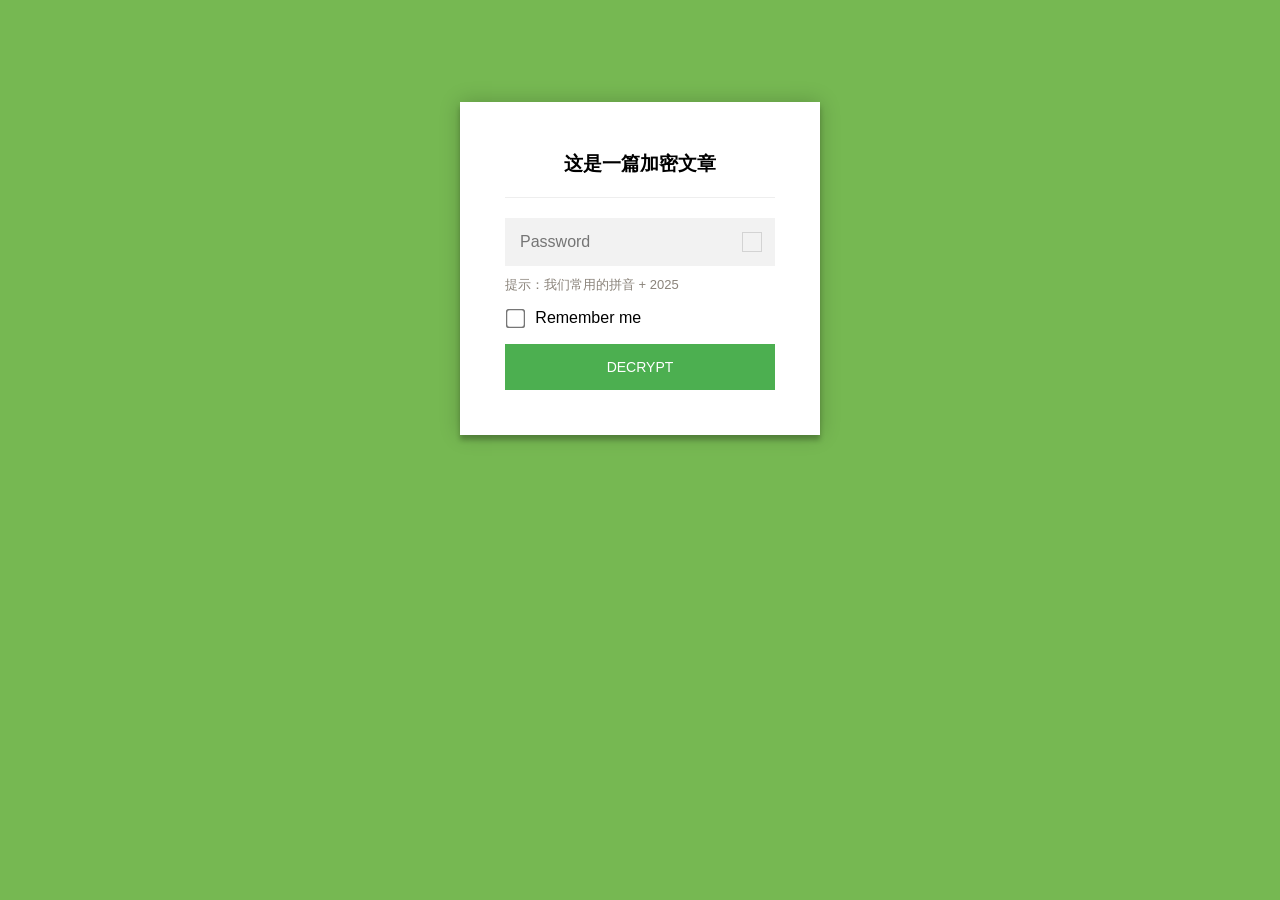
==== commit ecab8862: "Update index.html" ====
--- a/index.html
+++ b/index.html
@@ -183,14 +183,14 @@
             <div class="staticrypt-page">
                 <div class="staticrypt-form">
                     <div class="staticrypt-instructions">
-                        <p class="staticrypt-title">Protected Page</p>
+<p class="staticrypt-title" style="font-size: 1.2em; font-weight: bold; margin-bottom: 5px;">这是一篇加密文章</p>
                         <p></p>
                     </div>
 
                     <hr class="staticrypt-hr" />
 
                     <form id="staticrypt-form" action="#" method="post">
-                        <div class="staticrypt-password-container">
+                                               <div class="staticrypt-password-container">
                             <input
                                 id="staticrypt-password"
                                 type="password"
@@ -198,14 +198,15 @@
                                 placeholder="Password"
                                 autofocus
                             />
-
-                            <img
-                                class="staticrypt-toggle-password-visibility"
-                                alt="Show password"
-                                title="Show password"
-                                src="[data-uri]"
-                            />
+                            <!-- 👇 这里是原有的眼睛图标，不用管它 👇 -->
+                            <img class="staticrypt-toggle-password-visibility" ... />
                         </div>
+                        
+                        <!-- 👇 在这里加上你的提示文字 👇 -->
+                        <p style="color: #8a837a; font-size: 13px; margin-top: -5px; margin-bottom: 15px; text-align: left;">
+                            提示：我们常用的拼音 + 2025
+                        </p>
+                        <!-- 👆 加上你的提示文字 👆 -->
 
                         <label id="staticrypt-remember-label" class="staticrypt-remember hidden">
                             <input id="staticrypt-remember" type="checkbox" name="remember" />
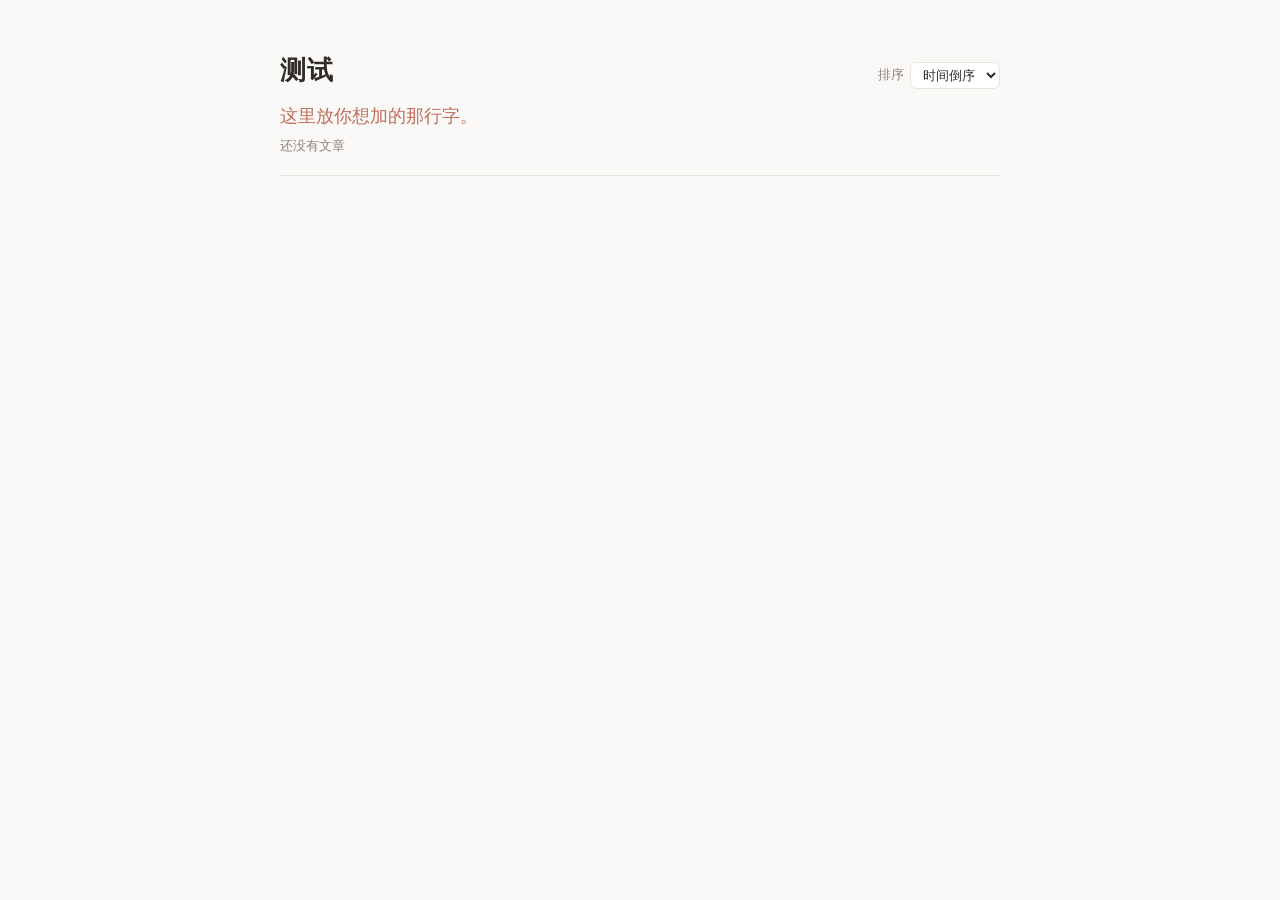
==== commit fa53c5a3: "Rename src/index.html to index.html" ====
--- a/index.html
+++ b/index.html
@@ -1,893 +1,233 @@
-<!DOCTYPE html>
-<html class="staticrypt-html">
-    <head>
-        <meta charset="utf-8" />
-        <title>Protected Page</title>
-        <meta name="viewport" content="width=device-width, initial-scale=1" />
-
-        <!-- do not cache this page -->
-        <meta http-equiv="cache-control" content="max-age=0" />
-        <meta http-equiv="cache-control" content="no-cache" />
-        <meta http-equiv="expires" content="0" />
-        <meta http-equiv="expires" content="Tue, 01 Jan 1980 1:00:00 GMT" />
-        <meta http-equiv="pragma" content="no-cache" />
-
-        <style>
-            .staticrypt-hr {
-                margin-top: 20px;
-                margin-bottom: 20px;
-                border: 0;
-                border-top: 1px solid #eee;
-            }
-
-            .staticrypt-page {
-                width: 360px;
-                padding: 8% 0 0;
-                margin: auto;
-                box-sizing: border-box;
-            }
-
-            .staticrypt-form {
-                position: relative;
-                z-index: 1;
-                background: #ffffff;
-                max-width: 360px;
-                margin: 0 auto 100px;
-                padding: 45px;
-                text-align: center;
-                box-shadow: 0 0 20px 0 rgba(0, 0, 0, 0.2), 0 5px 5px 0 rgba(0, 0, 0, 0.24);
-            }
-
-            .staticrypt-form input[type="password"],
-            input[type="text"] {
-                background: inherit;
-                border: 0;
-                box-sizing: border-box; /* This ensures padding is included in the total width */
-                font-size: 14px;
-                outline: 0;
-                padding: 15px 30px 15px 15px; /* Adjust the padding to ensure there is space for the icon */
-                width: 100%;
-            }
-
-            .staticrypt-password-container {
-                position: relative;
-                outline: 0;
-                background: #f2f2f2;
-                width: 100%;
-                border: 0;
-                margin: 0 0 15px;
-                box-sizing: border-box;
-            }
-
-            .staticrypt-toggle-password-visibility {
-                cursor: pointer;
-                height: 20px;
-                opacity: 60%;
-                padding: 13px;
-                position: absolute;
-                right: 0;
-                top: 50%;
-                transform: translateY(-50%);
-                width: 20px;
-            }
-
-            .staticrypt-form .staticrypt-decrypt-button {
-                text-transform: uppercase;
-                outline: 0;
-                background: #4CAF50;
-                width: 100%;
-                border: 0;
-                padding: 15px;
-                color: #ffffff;
-                font-size: 14px;
-                cursor: pointer;
-            }
-
-            .staticrypt-form .staticrypt-decrypt-button:hover,
-            .staticrypt-form .staticrypt-decrypt-button:active,
-            .staticrypt-form .staticrypt-decrypt-button:focus {
-                background: #4CAF50;
-                filter: brightness(92%);
-            }
-
-            .staticrypt-html {
-                height: 100%;
-            }
-
-            .staticrypt-body {
-                height: 100%;
-                margin: 0;
-            }
-
-            .staticrypt-content {
-                height: 100%;
-                margin-bottom: 1em;
-                background: #76B852;
-                font-family: "Arial", sans-serif;
-                -webkit-font-smoothing: antialiased;
-                -moz-osx-font-smoothing: grayscale;
-            }
-
-            .staticrypt-instructions {
-                margin-top: -1em;
-                margin-bottom: 1em;
-            }
-
-            .staticrypt-title {
-                font-size: 1.5em;
-            }
-
-            label.staticrypt-remember {
-                display: flex;
-                align-items: center;
-                margin-bottom: 1em;
-            }
-
-            .staticrypt-remember input[type="checkbox"] {
-                transform: scale(1.5);
-                margin-right: 1em;
-            }
-
-            .hidden {
-                display: none !important;
-            }
-
-            .staticrypt-spinner-container {
-                height: 100%;
-                display: flex;
-                align-items: center;
-                justify-content: center;
-            }
-
-            .staticrypt-spinner {
-                display: inline-block;
-                width: 2rem;
-                height: 2rem;
-                vertical-align: text-bottom;
-                border: 0.25em solid gray;
-                border-right-color: transparent;
-                border-radius: 50%;
-                -webkit-animation: spinner-border 0.75s linear infinite;
-                animation: spinner-border 0.75s linear infinite;
-                animation-duration: 0.75s;
-                animation-timing-function: linear;
-                animation-delay: 0s;
-                animation-iteration-count: infinite;
-                animation-direction: normal;
-                animation-fill-mode: none;
-                animation-play-state: running;
-                animation-name: spinner-border;
-            }
-
-            @keyframes spinner-border {
-                100% {
-                    transform: rotate(360deg);
-                }
-            }
-
-            @media screen and (-webkit-min-device-pixel-ratio: 0) {
-                .staticrypt-form input[type="password"],
-                input[type="text"] {
-                    font-size: 16px;
-                }
-            }
-        </style>
-    </head>
-
-    <body class="staticrypt-body">
-        <div id="staticrypt_loading" class="staticrypt-spinner-container">
-            <div class="staticrypt-spinner"></div>
-        </div>
-
-        <div id="staticrypt_content" class="staticrypt-content hidden">
-            <div class="staticrypt-page">
-                <div class="staticrypt-form">
-                    <div class="staticrypt-instructions">
-<p class="staticrypt-title" style="font-size: 1.2em; font-weight: bold; margin-bottom: 5px;">这是一篇加密文章</p>
-                        <p></p>
-                    </div>
-
-                    <hr class="staticrypt-hr" />
-
-                    <form id="staticrypt-form" action="#" method="post">
-                                               <div class="staticrypt-password-container">
-                            <input
-                                id="staticrypt-password"
-                                type="password"
-                                name="password"
-                                placeholder="Password"
-                                autofocus
-                            />
-                            <!-- 👇 这里是原有的眼睛图标，不用管它 👇 -->
-                            <img class="staticrypt-toggle-password-visibility" ... />
-                        </div>
-                        
-                        <!-- 👇 在这里加上你的提示文字 👇 -->
-                        <p style="color: #8a837a; font-size: 13px; margin-top: -5px; margin-bottom: 15px; text-align: left;">
-                            提示：我们常用的拼音 + 2025
-                        </p>
-                        <!-- 👆 加上你的提示文字 👆 -->
-
-                        <label id="staticrypt-remember-label" class="staticrypt-remember hidden">
-                            <input id="staticrypt-remember" type="checkbox" name="remember" />
-                            Remember me
-                        </label>
-
-                        <input type="submit" class="staticrypt-decrypt-button" value="DECRYPT" />
-                    </form>
-                </div>
-            </div>
-        </div>
-
-        <script>
-            // these variables will be filled when generating the file - the template format is 'variable_name'
-            const staticryptInitiator = ((function(){
-  const exports = {};
-  const cryptoEngine = ((function(){
-  const exports = {};
-  const { subtle } = crypto;
-
-const IV_BITS = 16 * 8;
-const HEX_BITS = 4;
-const ENCRYPTION_ALGO = "AES-CBC";
-
-/**
- * Translates between utf8 encoded hexadecimal strings
- * and Uint8Array bytes.
- */
-const HexEncoder = {
-    /**
-     * hex string -> bytes
-     * @param {string} hexString
-     * @returns {Uint8Array}
-     */
-    parse: function (hexString) {
-        if (hexString.length % 2 !== 0) throw "Invalid hexString";
-        const arrayBuffer = new Uint8Array(hexString.length / 2);
-
-        for (let i = 0; i < hexString.length; i += 2) {
-            const byteValue = parseInt(hexString.substring(i, i + 2), 16);
-            if (isNaN(byteValue)) {
-                throw "Invalid hexString";
-            }
-            arrayBuffer[i / 2] = byteValue;
-        }
-        return arrayBuffer;
-    },
-
-    /**
-     * bytes -> hex string
-     * @param {Uint8Array} bytes
-     * @returns {string}
-     */
-    stringify: function (bytes) {
-        const hexBytes = [];
-
-        for (let i = 0; i < bytes.length; ++i) {
-            let byteString = bytes[i].toString(16);
-            if (byteString.length < 2) {
-                byteString = "0" + byteString;
-            }
-            hexBytes.push(byteString);
-        }
-        return hexBytes.join("");
-    },
-};
-
-/**
- * Translates between utf8 strings and Uint8Array bytes.
- */
-const UTF8Encoder = {
-    parse: function (str) {
-        return new TextEncoder().encode(str);
-    },
-
-    stringify: function (bytes) {
-        return new TextDecoder().decode(bytes);
-    },
-};
-
-/**
- * Salt and encrypt a msg with a password.
- */
-async function encrypt(msg, hashedPassword) {
-    // Must be 16 bytes, unpredictable, and preferably cryptographically random. However, it need not be secret.
-    // https://developer.mozilla.org/en-US/docs/Web/API/SubtleCrypto/encrypt#parameters
-    const iv = crypto.getRandomValues(new Uint8Array(IV_BITS / 8));
-
-    const key = await subtle.importKey("raw", HexEncoder.parse(hashedPassword), ENCRYPTION_ALGO, false, ["encrypt"]);
-
-    const encrypted = await subtle.encrypt(
-        {
-            name: ENCRYPTION_ALGO,
-            iv: iv,
-        },
-        key,
-        UTF8Encoder.parse(msg)
-    );
-
-    // iv will be 32 hex characters, we prepend it to the ciphertext for use in decryption
-    return HexEncoder.stringify(iv) + HexEncoder.stringify(new Uint8Array(encrypted));
-}
-exports.encrypt = encrypt;
-
-/**
- * Decrypt a salted msg using a password.
- *
- * @param {string} encryptedMsg
- * @param {string} hashedPassword
- * @returns {Promise<string>}
- */
-async function decrypt(encryptedMsg, hashedPassword) {
-    const ivLength = IV_BITS / HEX_BITS;
-    const iv = HexEncoder.parse(encryptedMsg.substring(0, ivLength));
-    const encrypted = encryptedMsg.substring(ivLength);
-
-    const key = await subtle.importKey("raw", HexEncoder.parse(hashedPassword), ENCRYPTION_ALGO, false, ["decrypt"]);
-
-    const outBuffer = await subtle.decrypt(
-        {
-            name: ENCRYPTION_ALGO,
-            iv: iv,
-        },
-        key,
-        HexEncoder.parse(encrypted)
-    );
-
-    return UTF8Encoder.stringify(new Uint8Array(outBuffer));
-}
-exports.decrypt = decrypt;
-
-/**
- * Salt and hash the password so it can be stored in localStorage without opening a password reuse vulnerability.
- *
- * @param {string} password
- * @param {string} salt
- * @returns {Promise<string>}
- */
-async function hashPassword(password, salt) {
-    // we hash the password in multiple steps, each adding more iterations. This is because we used to allow less
-    // iterations, so for backward compatibility reasons, we need to support going from that to more iterations.
-    let hashedPassword = await hashLegacyRound(password, salt);
-
-    hashedPassword = await hashSecondRound(hashedPassword, salt);
-
-    return hashThirdRound(hashedPassword, salt);
-}
-exports.hashPassword = hashPassword;
-
-/**
- * This hashes the password with 1k iterations. This is a low number, we need this function to support backwards
- * compatibility.
- *
- * @param {string} password
- * @param {string} salt
- * @returns {Promise<string>}
- */
-function hashLegacyRound(password, salt) {
-    return pbkdf2(password, salt, 1000, "SHA-1");
-}
-exports.hashLegacyRound = hashLegacyRound;
-
-/**
- * Add a second round of iterations. This is because we used to use 1k, so for backwards compatibility with
- * remember-me/autodecrypt links, we need to support going from that to more iterations.
- *
- * @param hashedPassword
- * @param salt
- * @returns {Promise<string>}
- */
-function hashSecondRound(hashedPassword, salt) {
-    return pbkdf2(hashedPassword, salt, 14000, "SHA-256");
-}
-exports.hashSecondRound = hashSecondRound;
-
-/**
- * Add a third round of iterations to bring total number to 600k. This is because we used to use 1k, then 15k, so for
- * backwards compatibility with remember-me/autodecrypt links, we need to support going from that to more iterations.
- *
- * @param hashedPassword
- * @param salt
- * @returns {Promise<string>}
- */
-function hashThirdRound(hashedPassword, salt) {
-    return pbkdf2(hashedPassword, salt, 585000, "SHA-256");
-}
-exports.hashThirdRound = hashThirdRound;
-
-/**
- * Salt and hash the password so it can be stored in localStorage without opening a password reuse vulnerability.
- *
- * @param {string} password
- * @param {string} salt
- * @param {int} iterations
- * @param {string} hashAlgorithm
- * @returns {Promise<string>}
- */
-async function pbkdf2(password, salt, iterations, hashAlgorithm) {
-    const key = await subtle.importKey("raw", UTF8Encoder.parse(password), "PBKDF2", false, ["deriveBits"]);
-
-    const keyBytes = await subtle.deriveBits(
-        {
-            name: "PBKDF2",
-            hash: hashAlgorithm,
-            iterations,
-            salt: UTF8Encoder.parse(salt),
-        },
-        key,
-        256
-    );
-
-    return HexEncoder.stringify(new Uint8Array(keyBytes));
-}
-
-function generateRandomSalt() {
-    const bytes = crypto.getRandomValues(new Uint8Array(128 / 8));
-
-    return HexEncoder.stringify(new Uint8Array(bytes));
-}
-exports.generateRandomSalt = generateRandomSalt;
-
-async function signMessage(hashedPassword, message) {
-    const key = await subtle.importKey(
-        "raw",
-        HexEncoder.parse(hashedPassword),
-        {
-            name: "HMAC",
-            hash: "SHA-256",
-        },
-        false,
-        ["sign"]
-    );
-    const signature = await subtle.sign("HMAC", key, UTF8Encoder.parse(message));
-
-    return HexEncoder.stringify(new Uint8Array(signature));
-}
-exports.signMessage = signMessage;
-
-function getRandomAlphanum() {
-    const possibleCharacters = "abcdefghijklmnopqrstuvwxyzABCDEFGHIJKLMNOPQRSTUVWXYZ0123456789";
-
-    let byteArray;
-    let parsedInt;
-
-    // Keep generating new random bytes until we get a value that falls
-    // within a range that can be evenly divided by possibleCharacters.length
-    do {
-        byteArray = crypto.getRandomValues(new Uint8Array(1));
-        // extract the lowest byte to get an int from 0 to 255 (probably unnecessary, since we're only generating 1 byte)
-        parsedInt = byteArray[0] & 0xff;
-    } while (parsedInt >= 256 - (256 % possibleCharacters.length));
-
-    // Take the modulo of the parsed integer to get a random number between 0 and totalLength - 1
-    const randomIndex = parsedInt % possibleCharacters.length;
-
-    return possibleCharacters[randomIndex];
-}
-
-/**
- * Generate a random string of a given length.
- *
- * @param {int} length
- * @returns {string}
- */
-function generateRandomString(length) {
-    let randomString = "";
-
-    for (let i = 0; i < length; i++) {
-        randomString += getRandomAlphanum();
-    }
-
-    return randomString;
-}
-exports.generateRandomString = generateRandomString;
-
-  return exports;
-})());
-const codec = ((function(){
-  const exports = {};
-  /**
- * Initialize the codec with the provided cryptoEngine - this return functions to encode and decode messages.
- *
- * @param cryptoEngine - the engine to use for encryption / decryption
- */
-function init(cryptoEngine) {
-    const exports = {};
-
-    /**
-     * Top-level function for encoding a message.
-     * Includes password hashing, encryption, and signing.
-     *
-     * @param {string} msg
-     * @param {string} password
-     * @param {string} salt
-     *
-     * @returns {string} The encoded text
-     */
-    async function encode(msg, password, salt) {
-        const hashedPassword = await cryptoEngine.hashPassword(password, salt);
-
-        const encrypted = await cryptoEngine.encrypt(msg, hashedPassword);
-
-        // we use the hashed password in the HMAC because this is effectively what will be used a password (so we can store
-        // it in localStorage safely, we don't use the clear text password)
-        const hmac = await cryptoEngine.signMessage(hashedPassword, encrypted);
-
-        return hmac + encrypted;
-    }
-    exports.encode = encode;
-
-    /**
-     * Encode using a password that has already been hashed. This is useful to encode multiple messages in a row, that way
-     * we don't need to hash the password multiple times.
-     *
-     * @param {string} msg
-     * @param {string} hashedPassword
-     *
-     * @returns {string} The encoded text
-     */
-    async function encodeWithHashedPassword(msg, hashedPassword) {
-        const encrypted = await cryptoEngine.encrypt(msg, hashedPassword);
-
-        // we use the hashed password in the HMAC because this is effectively what will be used a password (so we can store
-        // it in localStorage safely, we don't use the clear text password)
-        const hmac = await cryptoEngine.signMessage(hashedPassword, encrypted);
-
-        return hmac + encrypted;
-    }
-    exports.encodeWithHashedPassword = encodeWithHashedPassword;
-
-    /**
-     * Top-level function for decoding a message.
-     * Includes signature check and decryption.
-     *
-     * @param {string} signedMsg
-     * @param {string} hashedPassword
-     * @param {string} salt
-     * @param {int} backwardCompatibleAttempt
-     * @param {string} originalPassword
-     *
-     * @returns {Object} {success: true, decoded: string} | {success: false, message: string}
-     */
-    async function decode(signedMsg, hashedPassword, salt, backwardCompatibleAttempt = 0, originalPassword = "") {
-        const encryptedHMAC = signedMsg.substring(0, 64);
-        const encryptedMsg = signedMsg.substring(64);
-        const decryptedHMAC = await cryptoEngine.signMessage(hashedPassword, encryptedMsg);
-
-        if (decryptedHMAC !== encryptedHMAC) {
-            // we have been raising the number of iterations in the hashing algorithm multiple times, so to support the old
-            // remember-me/autodecrypt links we need to try bringing the old hashes up to speed.
-            originalPassword = originalPassword || hashedPassword;
-            if (backwardCompatibleAttempt === 0) {
-                const updatedHashedPassword = await cryptoEngine.hashThirdRound(originalPassword, salt);
-
-                return decode(signedMsg, updatedHashedPassword, salt, backwardCompatibleAttempt + 1, originalPassword);
-            }
-            if (backwardCompatibleAttempt === 1) {
-                let updatedHashedPassword = await cryptoEngine.hashSecondRound(originalPassword, salt);
-                updatedHashedPassword = await cryptoEngine.hashThirdRound(updatedHashedPassword, salt);
-
-                return decode(signedMsg, updatedHashedPassword, salt, backwardCompatibleAttempt + 1, originalPassword);
-            }
-
-            return { success: false, message: "Signature mismatch" };
-        }
-
-        return {
-            success: true,
-            decoded: await cryptoEngine.decrypt(encryptedMsg, hashedPassword),
-        };
-    }
-    exports.decode = decode;
-
-    return exports;
-}
-exports.init = init;
-
-  return exports;
-})());
-const decode = codec.init(cryptoEngine).decode;
-
-/**
- * Initialize the staticrypt module, that exposes functions callbable by the password_template.
- *
- * @param {{
- *  staticryptEncryptedMsgUniqueVariableName: string,
- *  isRememberEnabled: boolean,
- *  rememberDurationInDays: number,
- *  staticryptSaltUniqueVariableName: string,
- * }} staticryptConfig - object of data that is stored on the password_template at encryption time.
- *
- * @param {{
- *  rememberExpirationKey: string,
- *  rememberPassphraseKey: string,
- *  replaceHtmlCallback: function,
- *  clearLocalStorageCallback: function,
- * }} templateConfig - object of data that can be configured by a custom password_template.
- */
-function init(staticryptConfig, templateConfig) {
-    const exports = {};
-
-    /**
-     * Decrypt our encrypted page, replace the whole HTML.
-     *
-     * @param {string} hashedPassword
-     * @returns {Promise<boolean>}
-     */
-    async function decryptAndReplaceHtml(hashedPassword) {
-        const { staticryptEncryptedMsgUniqueVariableName, staticryptSaltUniqueVariableName } = staticryptConfig;
-        const { replaceHtmlCallback } = templateConfig;
-
-        const result = await decode(
-            staticryptEncryptedMsgUniqueVariableName,
-            hashedPassword,
-            staticryptSaltUniqueVariableName
-        );
-        if (!result.success) {
-            return false;
-        }
-        const plainHTML = result.decoded;
-
-        // if the user configured a callback call it, otherwise just replace the whole HTML
-        if (typeof replaceHtmlCallback === "function") {
-            replaceHtmlCallback(plainHTML);
-        } else {
-            document.write(plainHTML);
-            document.close();
-        }
-
-        return true;
-    }
-
-    /**
-     * Attempt to decrypt the page and replace the whole HTML.
-     *
-     * @param {string} password
-     * @param {boolean} isRememberChecked
-     *
-     * @returns {Promise<{isSuccessful: boolean, hashedPassword?: string}>} - we return an object, so that if we want to
-     *   expose more information in the future we can do it without breaking the password_template
-     */
-    async function handleDecryptionOfPage(password, isRememberChecked) {
-        const { staticryptSaltUniqueVariableName } = staticryptConfig;
-
-        // decrypt and replace the whole page
-        const hashedPassword = await cryptoEngine.hashPassword(password, staticryptSaltUniqueVariableName);
-        return handleDecryptionOfPageFromHash(hashedPassword, isRememberChecked);
-    }
-    exports.handleDecryptionOfPage = handleDecryptionOfPage;
-
-    async function handleDecryptionOfPageFromHash(hashedPassword, isRememberChecked) {
-        const { isRememberEnabled, rememberDurationInDays } = staticryptConfig;
-        const { rememberExpirationKey, rememberPassphraseKey } = templateConfig;
-
-        const isDecryptionSuccessful = await decryptAndReplaceHtml(hashedPassword);
-
-        if (!isDecryptionSuccessful) {
-            return {
-                isSuccessful: false,
-                hashedPassword,
-            };
-        }
-
-        // remember the hashedPassword and set its expiration if necessary
-        if (isRememberEnabled && isRememberChecked) {
-            window.localStorage.setItem(rememberPassphraseKey, hashedPassword);
-
-            // set the expiration if the duration isn't 0 (meaning no expiration)
-            if (rememberDurationInDays > 0) {
-                window.localStorage.setItem(
-                    rememberExpirationKey,
-                    (new Date().getTime() + rememberDurationInDays * 24 * 60 * 60 * 1000).toString()
-                );
-            }
-        }
-
-        return {
-            isSuccessful: true,
-            hashedPassword,
-        };
-    }
-    exports.handleDecryptionOfPageFromHash = handleDecryptionOfPageFromHash;
-
-    /**
-     * Clear localstorage from staticrypt related values
-     */
-    function clearLocalStorage() {
-        const { clearLocalStorageCallback, rememberExpirationKey, rememberPassphraseKey } = templateConfig;
-
-        if (typeof clearLocalStorageCallback === "function") {
-            clearLocalStorageCallback();
-        } else {
-            localStorage.removeItem(rememberPassphraseKey);
-            localStorage.removeItem(rememberExpirationKey);
-        }
-    }
-
-    async function handleDecryptOnLoad() {
-        let isSuccessful = await decryptOnLoadFromUrl();
-
-        if (!isSuccessful) {
-            isSuccessful = await decryptOnLoadFromRememberMe();
-        }
-
-        return { isSuccessful };
-    }
-    exports.handleDecryptOnLoad = handleDecryptOnLoad;
-
-    /**
-     * Clear storage if we are logging out
-     *
-     * @returns {boolean} - whether we logged out
-     */
-    function logoutIfNeeded() {
-        const logoutKey = "staticrypt_logout";
-
-        // handle logout through query param
-        const queryParams = new URLSearchParams(window.location.search);
-        if (queryParams.has(logoutKey)) {
-            clearLocalStorage();
-            return true;
-        }
-
-        // handle logout through URL fragment
-        const hash = window.location.hash.substring(1);
-        if (hash.includes(logoutKey)) {
-            clearLocalStorage();
-            return true;
-        }
-
-        return false;
-    }
-
-    /**
-     * To be called on load: check if we want to try to decrypt and replace the HTML with the decrypted content, and
-     * try to do it if needed.
-     *
-     * @returns {Promise<boolean>} true if we derypted and replaced the whole page, false otherwise
-     */
-    async function decryptOnLoadFromRememberMe() {
-        const { rememberDurationInDays } = staticryptConfig;
-        const { rememberExpirationKey, rememberPassphraseKey } = templateConfig;
-
-        // if we are login out, terminate
-        if (logoutIfNeeded()) {
-            return false;
-        }
-
-        // if there is expiration configured, check if we're not beyond the expiration
-        if (rememberDurationInDays && rememberDurationInDays > 0) {
-            const expiration = localStorage.getItem(rememberExpirationKey),
-                isExpired = expiration && new Date().getTime() > parseInt(expiration);
-
-            if (isExpired) {
-                clearLocalStorage();
-                return false;
-            }
-        }
-
-        const hashedPassword = localStorage.getItem(rememberPassphraseKey);
-
-        if (hashedPassword) {
-            // try to decrypt
-            const isDecryptionSuccessful = await decryptAndReplaceHtml(hashedPassword);
-
-            // if the decryption is unsuccessful the password might be wrong - silently clear the saved data and let
-            // the user fill the password form again
-            if (!isDecryptionSuccessful) {
-                clearLocalStorage();
-                return false;
-            }
-
-            return true;
-        }
-
-        return false;
-    }
-
-    async function decryptOnLoadFromUrl() {
-        const passwordKey = "staticrypt_pwd";
-        const rememberMeKey = "remember_me";
-
-        // try to get the password from the query param (for backward compatibility - we now want to avoid this method,
-        // since it sends the hashed password to the server which isn't needed)
-        const queryParams = new URLSearchParams(window.location.search);
-        const hashedPasswordQuery = queryParams.get(passwordKey);
-        const rememberMeQuery = queryParams.get(rememberMeKey);
-
-        const urlFragment = window.location.hash.substring(1);
-        // get the password from the url fragment
-        const hashedPasswordRegexMatch = urlFragment.match(new RegExp(passwordKey + "=([^&]*)"));
-        const hashedPasswordFragment = hashedPasswordRegexMatch ? hashedPasswordRegexMatch[1] : null;
-        const rememberMeFragment = urlFragment.includes(rememberMeKey);
-
-        const hashedPassword = hashedPasswordFragment || hashedPasswordQuery;
-        const rememberMe = rememberMeFragment || rememberMeQuery;
-
-        if (hashedPassword) {
-            return handleDecryptionOfPageFromHash(hashedPassword, rememberMe);
-        }
-
-        return false;
-    }
-
-    return exports;
-}
-exports.init = init;
-
-  return exports;
-})());
-            const templateError = "Bad password!",
-                templateToggleAltShow = "Show password",
-                templateToggleAltHide = "Hide password",
-                isRememberEnabled = true,
-                staticryptConfig = {"staticryptEncryptedMsgUniqueVariableName":"[base64]","isRememberEnabled":true,"rememberDurationInDays":168,"staticryptSaltUniqueVariableName":"a1b2c3d4e5f678901234567890abcdef"};
-
-            // you can edit these values to customize some of the behavior of StatiCrypt
-            const templateConfig = {
-                rememberExpirationKey: "staticrypt_expiration",
-                rememberPassphraseKey: "staticrypt_passphrase",
-                replaceHtmlCallback: null,
-                clearLocalStorageCallback: null,
-            };
-
-            // init the staticrypt engine
-            const staticrypt = staticryptInitiator.init(staticryptConfig, templateConfig);
-
-            // try to automatically decrypt on load if there is a saved password
-            window.onload = async function () {
-                const { isSuccessful } = await staticrypt.handleDecryptOnLoad();
-
-                // if we didn't decrypt anything on load, show the password prompt. Otherwise the content has already been
-                // replaced, no need to do anything
-                if (!isSuccessful) {
-                    // hide loading screen
-                    document.getElementById("staticrypt_loading").classList.add("hidden");
-                    document.getElementById("staticrypt_content").classList.remove("hidden");
-                    document.getElementById("staticrypt-password").focus();
-
-                    // show the remember me checkbox
-                    if (isRememberEnabled) {
-                        document.getElementById("staticrypt-remember-label").classList.remove("hidden");
-                    }
-                }
-            };
-
-            // toggle password visibility
-            const toggleIcon = document.querySelector(".staticrypt-toggle-password-visibility");
-            // these two icons are coming from FontAwesome
-            const imgSrcEyeClosed =
-                "[data-uri]";
-            const imgSrcEyeOpened =
-                "[data-uri]";
-            toggleIcon.addEventListener("click", function () {
-                const passwordInput = document.getElementById("staticrypt-password");
-                if (passwordInput.type === "password") {
-                    passwordInput.type = "text";
-                    toggleIcon.src = imgSrcEyeOpened;
-                    toggleIcon.alt = templateToggleAltHide;
-                    toggleIcon.title = templateToggleAltHide;
-                } else {
-                    passwordInput.type = "password";
-                    toggleIcon.src = imgSrcEyeClosed;
-                    toggleIcon.alt = templateToggleAltShow;
-                    toggleIcon.title = templateToggleAltShow;
-                }
-            });
-
-            // handle password form submission
-            document.getElementById("staticrypt-form").addEventListener("submit", async function (e) {
-                e.preventDefault();
-
-                const password = document.getElementById("staticrypt-password").value,
-                    isRememberChecked = document.getElementById("staticrypt-remember").checked;
-
-                const { isSuccessful } = await staticrypt.handleDecryptionOfPage(password, isRememberChecked);
-
-                if (!isSuccessful) {
-                    alert(templateError);
-                }
-            });
-        </script>
-    </body>
-</html>
+<!DOCTYPE html>
+<html lang="zh-CN">
+<head>
+<meta charset="UTF-8">
+<meta name="viewport" content="width=device-width, initial-scale=1">
+<title>测试</title>
+<link rel="stylesheet" href="./style.css">
+</head>
+<body>
+<div class="wrap">
+
+    <header>
+    <div class="header-top">
+      <h1>测试</h1>
+      <label class="sort-label">
+        排序
+        <select id="sort-select">
+          <option value="desc">时间倒序</option>
+          <option value="asc">时间顺序</option>
+        </select>
+      </label>
+    </div>
+
+    <!-- 新增：标题下方一行字 -->
+    <p class="header-note">这里放你想加的那行字。</p>
+
+    <p id="meta">共 0 篇</p>
+  </header>
+
+  <ul class="toc" id="toc"></ul>
+
+  <nav class="pager" id="pager" aria-label="分页" hidden></nav>
+
+</div>
+
+<script src="posts.js"></script>
+<script>
+(function () {
+  'use strict';
+
+  /* ---------- 配置：每页显示多少篇 ---------- */
+  const PER_PAGE = 20;
+
+  const tocEl      = document.getElementById('toc');
+  const pagerEl    = document.getElementById('pager');
+  const metaEl     = document.getElementById('meta');
+  const sortSelect = document.getElementById('sort-select');
+
+  /* ---------- 状态：page / sort ----------
+     存在 URL hash 里，例如 index.html#page=2&sort=asc
+     默认第 1 页、最新在前，此时 hash 为空 */
+  let currentState = readState();
+
+  function readState() {
+    const params = new URLSearchParams(location.hash.slice(1));
+    let page = parseInt(params.get('page'), 10);
+    if (!Number.isFinite(page) || page < 1) page = 1;
+    return {
+      page: page,
+      sort: params.get('sort') === 'asc' ? 'asc' : 'desc'
+    };
+  }
+
+  /* 把状态写回 URL。file:// 下浏览器可能禁止 pushState，
+     用 try/catch 包住——失败也不影响页面功能 */
+  function writeState(state) {
+    const params = new URLSearchParams();
+    if (state.page > 1) params.set('page', String(state.page));
+    if (state.sort === 'asc') params.set('sort', 'asc');
+    const hash = params.toString() ? '#' + params.toString() : '#';
+    if (location.hash === hash) return;
+    try {
+      history.pushState(null, '', hash);
+    } catch (err) { /* 忽略 */ }
+  }
+
+  function setState(patch) {
+    currentState = Object.assign({}, currentState, patch);
+    writeState(currentState);
+    render();
+  }
+
+  /* ---------- 工具：HTML 转义 ---------- */
+  function esc(s) {
+    return String(s == null ? '' : s)
+      .replace(/&/g, '&amp;').replace(/</g, '&lt;')
+      .replace(/>/g, '&gt;').replace(/"/g, '&quot;');
+  }
+
+  /* ---------- 排序 ---------- */
+  function getSortedPosts(sort) {
+    return (window.POSTS || []).slice().sort(function (a, b) {
+      if (a.date === b.date) return 0;
+      return sort === 'asc'
+        ? a.date.localeCompare(b.date)   // 早 → 晚
+        : b.date.localeCompare(a.date);  // 晚 → 早
+    });
+  }
+
+  /* ---------- 页码序列：1 … 4 5 6 … 10 ---------- */
+  function pageNumbers(current, total) {
+    if (total <= 7) {
+      const all = [];
+      for (let i = 1; i <= total; i++) all.push(i);
+      return all;
+    }
+    const pages = [1];
+    if (current > 3) pages.push(null);              // null 表示省略号
+    const from = Math.max(2, current - 1);
+    const to   = Math.min(total - 1, current + 1);
+    for (let i = from; i <= to; i++) pages.push(i);
+    if (current < total - 2) pages.push(null);
+    pages.push(total);
+    return pages;
+  }
+
+  function hrefFor(page, sort) {
+    const params = new URLSearchParams();
+    if (page > 1) params.set('page', String(page));
+    if (sort === 'asc') params.set('sort', 'asc');
+    const s = params.toString();
+    return s ? '#' + s : '#';
+  }
+
+  /* ---------- 渲染 ---------- */
+  function render() {
+    const all        = getSortedPosts(currentState.sort);
+    const totalPages = Math.max(1, Math.ceil(all.length / PER_PAGE));
+
+    // 页码越界（比如删了文章）时自动钳制，只改内存不改 URL
+    if (currentState.page > totalPages) currentState.page = totalPages;
+    const page = currentState.page;
+
+    sortSelect.value = currentState.sort;
+
+    // 当前页的文章
+    const start     = (page - 1) * PER_PAGE;
+    const pageItems = all.slice(start, start + PER_PAGE);
+
+    // 目录列表
+    tocEl.innerHTML = pageItems.map(function (post) {
+      return (
+        '<li class="toc-item">' +
+'<a href="./article.html?p=' + encodeURIComponent(post.slug) + '">' +
+            '<div class="toc-main">' +
+              '<h2 class="toc-title">' + esc(post.title) + '</h2>' +
+              (post.desc
+                ? '<p class="toc-desc">' + esc(post.desc) + '</p>'
+                : '') +
+               '</div>' +
+            '</a>' +
+        '</li>'
+      );
+    }).join('');
+
+    // 顶部统计
+    if (all.length === 0) {
+      metaEl.textContent = '还没有文章';
+    } else if (totalPages > 1) {
+      metaEl.textContent = '共 ' + all.length + ' 篇 · 第 ' + page + ' / ' + totalPages + ' 页';
+    } else {
+      metaEl.textContent = '共 ' + all.length + ' 篇';
+    }
+
+    renderPager(page, totalPages);
+  }
+
+  function renderPager(page, totalPages) {
+    if (totalPages <= 1) {          // 只有一页就不显示分页条
+      pagerEl.hidden = true;
+      pagerEl.innerHTML = '';
+      return;
+    }
+    pagerEl.hidden = false;
+
+    const parts = [];
+
+    // 上一页
+    parts.push(page > 1
+      ? '<a class="pager-btn" href="' + hrefFor(page - 1, currentState.sort) +
+        '" data-page="' + (page - 1) + '" rel="prev">上一页</a>'
+      : '<span class="pager-btn is-disabled">上一页</span>');
+
+    // 页码
+    pageNumbers(page, totalPages).forEach(function (n) {
+      if (n === null) {
+        parts.push('<span class="pager-gap">…</span>');
+      } else if (n === page) {
+        parts.push('<span class="pager-num is-current" aria-current="page">' + n + '</span>');
+      } else {
+        parts.push('<a class="pager-num" href="' + hrefFor(n, currentState.sort) +
+          '" data-page="' + n + '">' + n + '</a>');
+      }
+    });
+
+    // 下一页
+    parts.push(page < totalPages
+      ? '<a class="pager-btn" href="' + hrefFor(page + 1, currentState.sort) +
+        '" data-page="' + (page + 1) + '" rel="next">下一页</a>'
+      : '<span class="pager-btn is-disabled">下一页</span>');
+
+    pagerEl.innerHTML = parts.join('');
+  }
+
+  /* ---------- 交互 ---------- */
+
+  // 排序切换：换排序后回到第 1 页
+  sortSelect.addEventListener('change', function () {
+    setState({ sort: sortSelect.value, page: 1 });
+  });
+
+  // 分页点击：统一走 JS 状态，不依赖浏览器默认跳转
+  pagerEl.addEventListener('click', function (e) {
+    const link = e.target.closest('a[data-page]');
+    if (!link) return;
+    e.preventDefault();
+    setState({ page: parseInt(link.dataset.page, 10) });
+    window.scrollTo({ top: 0, behavior: 'smooth' });
+  });
+
+  // 支持手改 URL 或浏览器前进/后退
+  window.addEventListener('hashchange', function () {
+    currentState = readState();
+    render();
+    window.scrollTo({ top: 0, behavior: 'smooth' });
+  });
+
+  /* ---------- 启动 ---------- */
+  render();
+})();
+</script>
+</body>
+</html>
--- a/style.css
+++ b/style.css
@@ -0,0 +1,465 @@
+/* ============================================================
+   style.css — 个人文章存档站
+   目录页 + 文章页共用
+   ============================================================ */
+
+/* ---------- 1. 设计变量：改这里就能整体换风格 ---------- */
+:root {
+  /* 颜色 */
+  --bg:        #faf9f7;   /* 页面背景，偏暖白，像纸 */
+  --text:      #2f2c28;   /* 正文主色 */
+  --text-sub:  #8a837a;   /* 次要文字：日期、简介 */
+  --accent:    #b8563f;   /* 强调色：悬停、链接 */
+  --line:      #e8e4de;   /* 分割线 */
+
+  /* 尺寸 */
+  --wrap:   720px;        /* 内容最大宽度，窄栏更易读 */
+  --radius: 10px;
+
+  /* 字体 */
+  --font-body:  "Hiragino Sans GB", "PingFang SC",
+                "Microsoft YaHei", system-ui, sans-serif;
+  --font-title: "Songti SC", "SimSun", Georgia, serif; /* 标题用衬线，更有存档感 */
+}
+
+/* ---------- 2. 基础重置 ---------- */
+* {
+  box-sizing: border-box;  /* padding 不再撑大元素宽度 */
+}
+
+body {
+  margin: 0;
+  padding: 48px 20px 80px;  /* 上 / 左右 / 下，两侧留白给手机 */
+  background: var(--bg);
+  color: var(--text);
+  font-family: var(--font-body);
+  font-size: 16px;
+  line-height: 1.75;
+  -webkit-font-smoothing: antialiased;
+}
+
+a {
+  color: inherit;
+  text-decoration: none;
+}
+
+/* 用键盘 Tab 聚焦时给出可见提示（无障碍） */
+a:focus-visible {
+  outline: 2px solid var(--accent);
+  outline-offset: 4px;
+  border-radius: 4px;
+}
+
+/* ---------- 3. 页面容器：整体居中 ---------- */
+.wrap {
+  max-width: var(--wrap);
+  margin: 0 auto;
+}
+
+/* ---------- 4. 页头 ---------- */
+header {
+  margin-bottom: 0; /* 原来是 28px，直接改成 0 */
+  padding-bottom: 18px;
+  border-bottom: 1px solid var(--line);
+}
+
+header h1 {
+  margin: 0 0 6px;
+  font-family: var(--font-title);
+  font-size: 26px;
+  font-weight: 600;
+  letter-spacing: 0.04em;
+}
+
+header p {
+  margin: 0;
+  font-size: 13px;
+  color: var(--text-sub);
+}
+
+/* ---------- 5. 目录列表 ---------- */
+.toc {
+  margin: 0;
+  padding: 0;
+  list-style: none;
+}
+
+/* 相邻两项之间画分割线，第一项不加 */
+.toc-item + .toc-item {
+  border-top: 1px solid var(--line);
+}
+
+/* 每一项整体是一个可点击的链接区域 */
+.toc-item > a {
+  display: block;
+  padding: 18px 12px;
+  border-radius: var(--radius);
+  transition: background-color 0.18s ease;
+}
+
+.toc-item > a:hover {
+  background-color: rgba(184, 86, 63, 0.06); /* 淡淡的强调色 */
+}
+
+/* 左侧：标题 + 简介 */
+.toc-main {
+  min-width: 0;        /* 关键：允许长文本换行，不被 flex 挤爆 */
+}
+
+.toc-title {
+  margin: 0 0 6px;
+  font-size: 17px;
+  font-weight: 600;
+  line-height: 1.5;
+  transition: color 0.18s ease;
+}
+
+.toc-item > a:hover .toc-title {
+  color: var(--accent);
+}
+
+/* 简介栏 */
+.toc-desc {
+  margin: 0;
+  font-size: 13.5px;
+  line-height: 1.6;
+  color: var(--text-sub);
+
+  /* 简介最多显示两行，超出部分省略号 */
+  display: -webkit-box;
+  -webkit-line-clamp: 2;
+  -webkit-box-orient: vertical;
+  overflow: hidden;
+}
+
+
+/* ---------- 6. 文章页样式 ---------- */
+.back-link {
+  display: inline-block;
+  margin-bottom: 20px;
+  font-size: 13.5px;
+  color: var(--text-sub);
+  transition: color 0.18s ease;
+}
+
+.back-link:hover {
+  color: var(--accent);
+}
+
+.article-header {
+  margin-bottom: 28px;
+  padding-bottom: 18px;
+  border-bottom: 1px solid var(--line);
+}
+
+.article-header h1 {
+  margin: 0 0 8px;
+  font-family: var(--font-title);
+  font-size: 24px;
+  font-weight: 600;
+  line-height: 1.4;
+}
+
+
+.article-body p {
+  margin: 0 0 1.4em;
+}
+
+.article-body h2 {
+  margin: 2em 0 0.8em;
+  font-family: var(--font-title);
+  font-size: 20px;
+  font-weight: 600;
+}
+
+.article-body blockquote {
+  margin: 1.4em 0;
+  padding: 4px 0 4px 18px;
+  border-left: 3px solid var(--line);
+  color: var(--text-sub);
+}
+
+.article-body img {
+  max-width: 100%;
+  height: auto;
+  border-radius: 6px;
+}
+
+.article-body code {
+  padding: 2px 5px;
+  background: #f0ede8;
+  border-radius: 4px;
+  font-size: 0.9em;
+}
+
+/* ---------- 7. 窄屏适配：日期移到标题下方 ---------- */
+@media (max-width: 520px) {
+  body {
+    padding: 32px 16px 64px;
+  }
+
+  /* 竖排后 flex-direction 会让日期自然落到最下面 */
+  .toc-item > a {
+   padding: 16px 8px;   /* 保留，只是内边距调整 */
+  }
+}
+
+/* ============================================================
+   追加：排序控件 + 分页条
+   ============================================================ */
+
+/* ---------- 8. 页头：标题与排序控件分列两端 ---------- */
+.header-top {
+  display: flex;
+  align-items: baseline;
+  justify-content: space-between;
+  gap: 16px;
+  flex-wrap: wrap;          /* 窄屏时排序控件自动换行 */
+}
+
+.header-top h1 {
+  margin-bottom: 0;         /* 覆盖原来的 margin */
+}
+
+header p {
+  margin-top: 6px;          /* 覆盖原来的 margin: 0 */
+}
+
+.sort-label {
+  display: inline-flex;
+  align-items: center;
+  gap: 6px;
+  font-size: 13px;
+  color: var(--text-sub);
+  white-space: nowrap;
+}
+
+.sort-label select {
+  padding: 4px 8px;
+  font: inherit;
+  font-size: 13px;
+  color: var(--text);
+  background: #fff;
+  border: 1px solid var(--line);
+  border-radius: 6px;
+  cursor: pointer;
+}
+
+.sort-label select:focus-visible {
+  outline: 2px solid var(--accent);
+  outline-offset: 2px;
+}
+
+/* ---------- 9. 分页条 ---------- */
+.pager {
+  display: flex;
+  flex-wrap: wrap;
+  align-items: center;
+  justify-content: center;
+  gap: 6px;
+  margin-top: 32px;
+  padding-top: 24px;
+  border-top: 1px solid var(--line);
+}
+
+.pager[hidden] {
+  display: none;            /* 只有一页时彻底不占位 */
+}
+
+/* 上一页/下一页 和 数字页码 共用的基础样式 */
+.pager-btn,
+.pager-num {
+  display: inline-flex;
+  align-items: center;
+  justify-content: center;
+  min-width: 34px;
+  height: 34px;
+  padding: 0 10px;
+  font-size: 13.5px;
+  color: var(--text-sub);
+  border: 1px solid transparent;
+  border-radius: 8px;
+  transition: background-color .18s ease, color .18s ease;
+}
+
+a.pager-btn:hover,
+a.pager-num:hover {
+  background: rgba(184, 86, 63, .07);
+  color: var(--accent);
+}
+
+/* 当前页：实心强调色 */
+.pager-num.is-current {
+  color: #fff;
+  background: var(--accent);
+  font-weight: 600;
+}
+
+/* 首页的“上一页”、末页的“下一页” */
+.pager-btn.is-disabled {
+  opacity: .35;
+  cursor: default;
+}
+
+.pager-gap {
+  padding: 0 2px;
+  color: var(--text-sub);
+}
+
+/* ============================================================
+   追加：markdown 渲染后的补充样式
+   （.article-body 里已有的 p/h2/blockquote/img/code 继续生效）
+   ============================================================ */
+
+.article-status {
+  color: var(--text-sub);
+  font-size: 14px;
+}
+
+/* 列表 */
+.article-body ul,
+.article-body ol {
+  margin: 0 0 1.4em;
+  padding-left: 1.6em;
+}
+
+.article-body li {
+  margin: 0.3em 0;
+}
+
+/* 行内代码以外的代码块 */
+.article-body pre {
+  margin: 1.4em 0;
+  padding: 14px 16px;
+  overflow-x: auto;          /* 长代码横向滚动，不撑破版面 */
+  background: #f3f0eb;
+  border-radius: 8px;
+  font-size: 13.5px;
+  line-height: 1.6;
+}
+
+.article-body pre code {
+  padding: 0;
+  background: none;
+  border-radius: 0;
+  font-size: inherit;
+}
+
+/* 表格 */
+.article-body table {
+  width: 100%;
+  margin: 1.4em 0;
+  border-collapse: collapse;
+  font-size: 14.5px;
+}
+
+.article-body th,
+.article-body td {
+  padding: 8px 10px;
+  border: 1px solid var(--line);
+  text-align: left;
+}
+
+.article-body th {
+  background: #f6f3ef;
+  font-weight: 600;
+}
+
+/* 分割线 */
+.article-body hr {
+  margin: 2em 0;
+  border: none;
+  border-top: 1px solid var(--line);
+}
+
+/* 外链 */
+.article-body a {
+  color: var(--accent);
+  text-decoration: underline;
+  text-underline-offset: 3px;
+}
+
+/* ============================================================
+   追加：文章内分页条
+   ============================================================ */
+
+.article-pager {
+  display: flex;
+  flex-wrap: wrap;
+  align-items: center;
+  justify-content: center;
+  gap: 6px;
+  margin-top: 36px;
+  padding-top: 24px;
+  border-top: 1px solid var(--line);
+}
+
+.article-pager[hidden] {
+  display: none;
+}
+
+/* 「第 x / y 页」单独占一行 */
+.pager-info {
+  width: 100%;
+  margin-top: 4px;
+  text-align: center;
+  font-size: 12.5px;
+  color: var(--text-sub);
+}
+
+/* ---------- 10. 回到顶部 ---------- */
+.back-to-top-wrap {
+  margin: 32px 0 0;
+  text-align: center;
+}
+
+.back-to-top {
+  display: inline-block;
+  padding: 8px 18px;
+  font-size: 13.5px;
+  color: var(--text-sub);
+  border: 1px solid var(--line);
+  border-radius: 999px;
+  transition: color .18s ease, border-color .18s ease, background-color .18s ease;
+}
+
+.back-to-top:hover {
+  color: var(--accent);
+  border-color: var(--accent);
+  background: rgba(184, 86, 63, .06);
+}
+
+.back-to-top:focus-visible {
+  outline: 2px solid var(--accent);
+  outline-offset: 3px;
+}
+
+/* ---------- 11. 正文注音 ---------- */
+.article-body ruby {
+  ruby-align: center;        /* 注音在汉字上方居中 */
+  line-height: 2.1;          /* 撑开行盒，给上方注音留空间 */
+}
+
+.article-body rt {
+  font-size: 0.72em;         /* 默认约 0.5em，这里放大 */
+  line-height: 1.15;
+  letter-spacing: 0.02em;
+  color: var(--text-sub);    /* 注音用次要色，不抢正文 */
+}
+/* ---------- 12. 标题下方一行字 ---------- */
+.header-note {
+  margin: 8px 0 0;
+  font-size: 18px;
+  line-height: 1.5;
+  /* 改颜色 */
+color: var(--accent); opacity: 0.85; /* 或者直接用 var(--text) 稍微加一点透明度 */
+  font-weight: 500; /* 稍微加粗，但不至于太抢眼 */
+}
+/* 如果想用主题色（砖红色），可以换成这样： */
+/* color: var(--accent); opacity: 0.85; */
+
+.header-note a {
+  color: var(--accent);
+  text-decoration: underline;
+  text-underline-offset: 3px;
+}
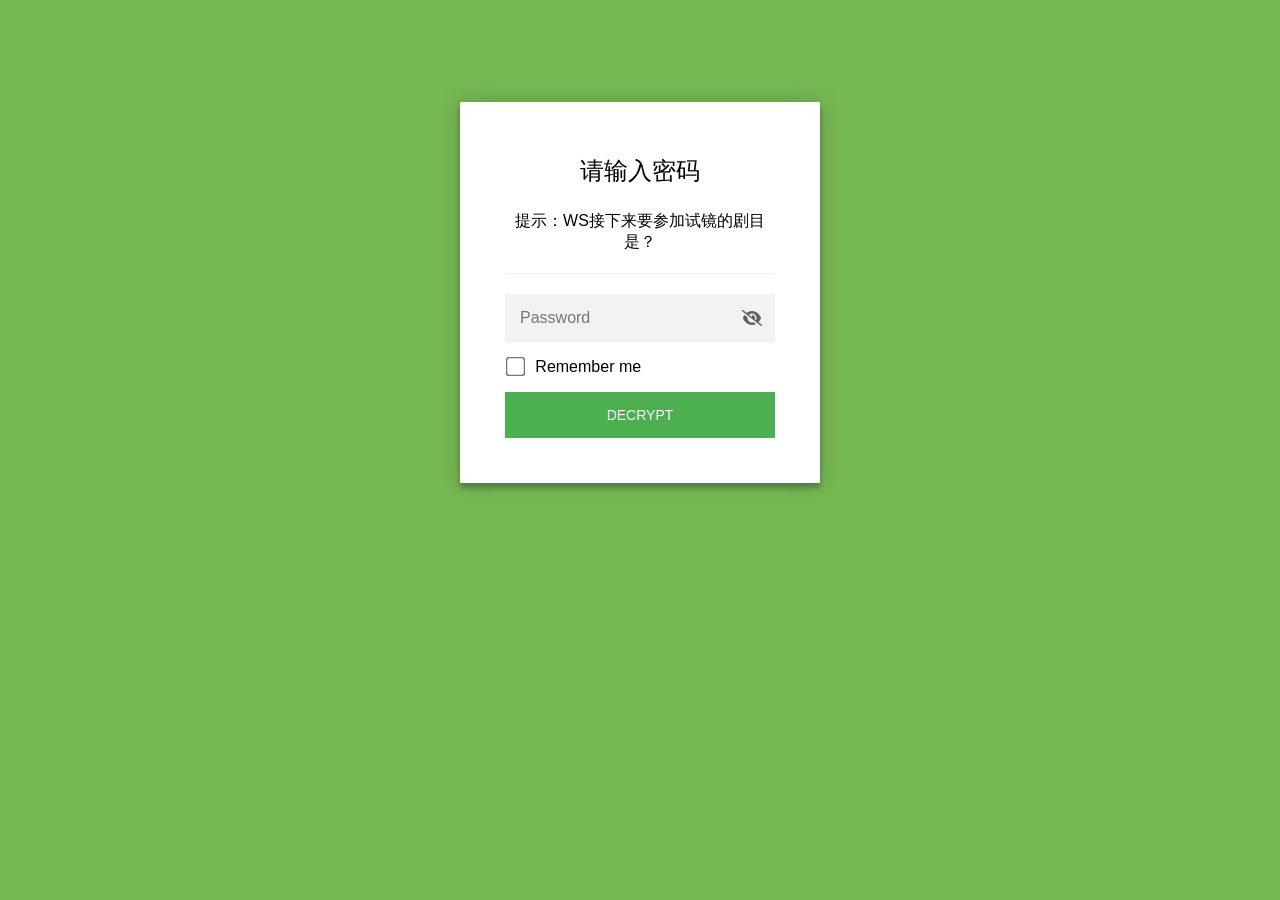
==== commit 6b6b2b25: "deploy: 0f8cd0dee3187e3c14c7ef9fb8842b3f0d86df5b" ====
--- a/index.html
+++ b/index.html
@@ -1,233 +1,892 @@
-<!DOCTYPE html>
-<html lang="zh-CN">
-<head>
-<meta charset="UTF-8">
-<meta name="viewport" content="width=device-width, initial-scale=1">
-<title>测试</title>
-<link rel="stylesheet" href="./style.css">
-</head>
-<body>
-<div class="wrap">
-
-    <header>
-    <div class="header-top">
-      <h1>测试</h1>
-      <label class="sort-label">
-        排序
-        <select id="sort-select">
-          <option value="desc">时间倒序</option>
-          <option value="asc">时间顺序</option>
-        </select>
-      </label>
-    </div>
-
-    <!-- 新增：标题下方一行字 -->
-    <p class="header-note">这里放你想加的那行字。</p>
-
-    <p id="meta">共 0 篇</p>
-  </header>
-
-  <ul class="toc" id="toc"></ul>
-
-  <nav class="pager" id="pager" aria-label="分页" hidden></nav>
-
-</div>
-
-<script src="posts.js"></script>
-<script>
-(function () {
-  'use strict';
-
-  /* ---------- 配置：每页显示多少篇 ---------- */
-  const PER_PAGE = 20;
-
-  const tocEl      = document.getElementById('toc');
-  const pagerEl    = document.getElementById('pager');
-  const metaEl     = document.getElementById('meta');
-  const sortSelect = document.getElementById('sort-select');
-
-  /* ---------- 状态：page / sort ----------
-     存在 URL hash 里，例如 index.html#page=2&sort=asc
-     默认第 1 页、最新在前，此时 hash 为空 */
-  let currentState = readState();
-
-  function readState() {
-    const params = new URLSearchParams(location.hash.slice(1));
-    let page = parseInt(params.get('page'), 10);
-    if (!Number.isFinite(page) || page < 1) page = 1;
-    return {
-      page: page,
-      sort: params.get('sort') === 'asc' ? 'asc' : 'desc'
-    };
-  }
-
-  /* 把状态写回 URL。file:// 下浏览器可能禁止 pushState，
-     用 try/catch 包住——失败也不影响页面功能 */
-  function writeState(state) {
-    const params = new URLSearchParams();
-    if (state.page > 1) params.set('page', String(state.page));
-    if (state.sort === 'asc') params.set('sort', 'asc');
-    const hash = params.toString() ? '#' + params.toString() : '#';
-    if (location.hash === hash) return;
-    try {
-      history.pushState(null, '', hash);
-    } catch (err) { /* 忽略 */ }
-  }
-
-  function setState(patch) {
-    currentState = Object.assign({}, currentState, patch);
-    writeState(currentState);
-    render();
-  }
-
-  /* ---------- 工具：HTML 转义 ---------- */
-  function esc(s) {
-    return String(s == null ? '' : s)
-      .replace(/&/g, '&amp;').replace(/</g, '&lt;')
-      .replace(/>/g, '&gt;').replace(/"/g, '&quot;');
-  }
-
-  /* ---------- 排序 ---------- */
-  function getSortedPosts(sort) {
-    return (window.POSTS || []).slice().sort(function (a, b) {
-      if (a.date === b.date) return 0;
-      return sort === 'asc'
-        ? a.date.localeCompare(b.date)   // 早 → 晚
-        : b.date.localeCompare(a.date);  // 晚 → 早
-    });
-  }
-
-  /* ---------- 页码序列：1 … 4 5 6 … 10 ---------- */
-  function pageNumbers(current, total) {
-    if (total <= 7) {
-      const all = [];
-      for (let i = 1; i <= total; i++) all.push(i);
-      return all;
-    }
-    const pages = [1];
-    if (current > 3) pages.push(null);              // null 表示省略号
-    const from = Math.max(2, current - 1);
-    const to   = Math.min(total - 1, current + 1);
-    for (let i = from; i <= to; i++) pages.push(i);
-    if (current < total - 2) pages.push(null);
-    pages.push(total);
-    return pages;
-  }
-
-  function hrefFor(page, sort) {
-    const params = new URLSearchParams();
-    if (page > 1) params.set('page', String(page));
-    if (sort === 'asc') params.set('sort', 'asc');
-    const s = params.toString();
-    return s ? '#' + s : '#';
-  }
-
-  /* ---------- 渲染 ---------- */
-  function render() {
-    const all        = getSortedPosts(currentState.sort);
-    const totalPages = Math.max(1, Math.ceil(all.length / PER_PAGE));
-
-    // 页码越界（比如删了文章）时自动钳制，只改内存不改 URL
-    if (currentState.page > totalPages) currentState.page = totalPages;
-    const page = currentState.page;
-
-    sortSelect.value = currentState.sort;
-
-    // 当前页的文章
-    const start     = (page - 1) * PER_PAGE;
-    const pageItems = all.slice(start, start + PER_PAGE);
-
-    // 目录列表
-    tocEl.innerHTML = pageItems.map(function (post) {
-      return (
-        '<li class="toc-item">' +
-'<a href="./article.html?p=' + encodeURIComponent(post.slug) + '">' +
-            '<div class="toc-main">' +
-              '<h2 class="toc-title">' + esc(post.title) + '</h2>' +
-              (post.desc
-                ? '<p class="toc-desc">' + esc(post.desc) + '</p>'
-                : '') +
-               '</div>' +
-            '</a>' +
-        '</li>'
-      );
-    }).join('');
-
-    // 顶部统计
-    if (all.length === 0) {
-      metaEl.textContent = '还没有文章';
-    } else if (totalPages > 1) {
-      metaEl.textContent = '共 ' + all.length + ' 篇 · 第 ' + page + ' / ' + totalPages + ' 页';
-    } else {
-      metaEl.textContent = '共 ' + all.length + ' 篇';
-    }
-
-    renderPager(page, totalPages);
-  }
-
-  function renderPager(page, totalPages) {
-    if (totalPages <= 1) {          // 只有一页就不显示分页条
-      pagerEl.hidden = true;
-      pagerEl.innerHTML = '';
-      return;
-    }
-    pagerEl.hidden = false;
-
-    const parts = [];
-
-    // 上一页
-    parts.push(page > 1
-      ? '<a class="pager-btn" href="' + hrefFor(page - 1, currentState.sort) +
-        '" data-page="' + (page - 1) + '" rel="prev">上一页</a>'
-      : '<span class="pager-btn is-disabled">上一页</span>');
-
-    // 页码
-    pageNumbers(page, totalPages).forEach(function (n) {
-      if (n === null) {
-        parts.push('<span class="pager-gap">…</span>');
-      } else if (n === page) {
-        parts.push('<span class="pager-num is-current" aria-current="page">' + n + '</span>');
-      } else {
-        parts.push('<a class="pager-num" href="' + hrefFor(n, currentState.sort) +
-          '" data-page="' + n + '">' + n + '</a>');
-      }
-    });
-
-    // 下一页
-    parts.push(page < totalPages
-      ? '<a class="pager-btn" href="' + hrefFor(page + 1, currentState.sort) +
-        '" data-page="' + (page + 1) + '" rel="next">下一页</a>'
-      : '<span class="pager-btn is-disabled">下一页</span>');
-
-    pagerEl.innerHTML = parts.join('');
-  }
-
-  /* ---------- 交互 ---------- */
-
-  // 排序切换：换排序后回到第 1 页
-  sortSelect.addEventListener('change', function () {
-    setState({ sort: sortSelect.value, page: 1 });
-  });
-
-  // 分页点击：统一走 JS 状态，不依赖浏览器默认跳转
-  pagerEl.addEventListener('click', function (e) {
-    const link = e.target.closest('a[data-page]');
-    if (!link) return;
-    e.preventDefault();
-    setState({ page: parseInt(link.dataset.page, 10) });
-    window.scrollTo({ top: 0, behavior: 'smooth' });
-  });
-
-  // 支持手改 URL 或浏览器前进/后退
-  window.addEventListener('hashchange', function () {
-    currentState = readState();
-    render();
-    window.scrollTo({ top: 0, behavior: 'smooth' });
-  });
-
-  /* ---------- 启动 ---------- */
-  render();
-})();
-</script>
-</body>
-</html>
+<!DOCTYPE html>
+<html class="staticrypt-html">
+    <head>
+        <meta charset="utf-8" />
+        <title>请输入密码</title>
+        <meta name="viewport" content="width=device-width, initial-scale=1" />
+
+        <!-- do not cache this page -->
+        <meta http-equiv="cache-control" content="max-age=0" />
+        <meta http-equiv="cache-control" content="no-cache" />
+        <meta http-equiv="expires" content="0" />
+        <meta http-equiv="expires" content="Tue, 01 Jan 1980 1:00:00 GMT" />
+        <meta http-equiv="pragma" content="no-cache" />
+
+        <style>
+            .staticrypt-hr {
+                margin-top: 20px;
+                margin-bottom: 20px;
+                border: 0;
+                border-top: 1px solid #eee;
+            }
+
+            .staticrypt-page {
+                width: 360px;
+                padding: 8% 0 0;
+                margin: auto;
+                box-sizing: border-box;
+            }
+
+            .staticrypt-form {
+                position: relative;
+                z-index: 1;
+                background: #ffffff;
+                max-width: 360px;
+                margin: 0 auto 100px;
+                padding: 45px;
+                text-align: center;
+                box-shadow: 0 0 20px 0 rgba(0, 0, 0, 0.2), 0 5px 5px 0 rgba(0, 0, 0, 0.24);
+            }
+
+            .staticrypt-form input[type="password"],
+            input[type="text"] {
+                background: inherit;
+                border: 0;
+                box-sizing: border-box; /* This ensures padding is included in the total width */
+                font-size: 14px;
+                outline: 0;
+                padding: 15px 30px 15px 15px; /* Adjust the padding to ensure there is space for the icon */
+                width: 100%;
+            }
+
+            .staticrypt-password-container {
+                position: relative;
+                outline: 0;
+                background: #f2f2f2;
+                width: 100%;
+                border: 0;
+                margin: 0 0 15px;
+                box-sizing: border-box;
+            }
+
+            .staticrypt-toggle-password-visibility {
+                cursor: pointer;
+                height: 20px;
+                opacity: 60%;
+                padding: 13px;
+                position: absolute;
+                right: 0;
+                top: 50%;
+                transform: translateY(-50%);
+                width: 20px;
+            }
+
+            .staticrypt-form .staticrypt-decrypt-button {
+                text-transform: uppercase;
+                outline: 0;
+                background: #4CAF50;
+                width: 100%;
+                border: 0;
+                padding: 15px;
+                color: #ffffff;
+                font-size: 14px;
+                cursor: pointer;
+            }
+
+            .staticrypt-form .staticrypt-decrypt-button:hover,
+            .staticrypt-form .staticrypt-decrypt-button:active,
+            .staticrypt-form .staticrypt-decrypt-button:focus {
+                background: #4CAF50;
+                filter: brightness(92%);
+            }
+
+            .staticrypt-html {
+                height: 100%;
+            }
+
+            .staticrypt-body {
+                height: 100%;
+                margin: 0;
+            }
+
+            .staticrypt-content {
+                height: 100%;
+                margin-bottom: 1em;
+                background: #76B852;
+                font-family: "Arial", sans-serif;
+                -webkit-font-smoothing: antialiased;
+                -moz-osx-font-smoothing: grayscale;
+            }
+
+            .staticrypt-instructions {
+                margin-top: -1em;
+                margin-bottom: 1em;
+            }
+
+            .staticrypt-title {
+                font-size: 1.5em;
+            }
+
+            label.staticrypt-remember {
+                display: flex;
+                align-items: center;
+                margin-bottom: 1em;
+            }
+
+            .staticrypt-remember input[type="checkbox"] {
+                transform: scale(1.5);
+                margin-right: 1em;
+            }
+
+            .hidden {
+                display: none !important;
+            }
+
+            .staticrypt-spinner-container {
+                height: 100%;
+                display: flex;
+                align-items: center;
+                justify-content: center;
+            }
+
+            .staticrypt-spinner {
+                display: inline-block;
+                width: 2rem;
+                height: 2rem;
+                vertical-align: text-bottom;
+                border: 0.25em solid gray;
+                border-right-color: transparent;
+                border-radius: 50%;
+                -webkit-animation: spinner-border 0.75s linear infinite;
+                animation: spinner-border 0.75s linear infinite;
+                animation-duration: 0.75s;
+                animation-timing-function: linear;
+                animation-delay: 0s;
+                animation-iteration-count: infinite;
+                animation-direction: normal;
+                animation-fill-mode: none;
+                animation-play-state: running;
+                animation-name: spinner-border;
+            }
+
+            @keyframes spinner-border {
+                100% {
+                    transform: rotate(360deg);
+                }
+            }
+
+            @media screen and (-webkit-min-device-pixel-ratio: 0) {
+                .staticrypt-form input[type="password"],
+                input[type="text"] {
+                    font-size: 16px;
+                }
+            }
+        </style>
+    </head>
+
+    <body class="staticrypt-body">
+        <div id="staticrypt_loading" class="staticrypt-spinner-container">
+            <div class="staticrypt-spinner"></div>
+        </div>
+
+        <div id="staticrypt_content" class="staticrypt-content hidden">
+            <div class="staticrypt-page">
+                <div class="staticrypt-form">
+                    <div class="staticrypt-instructions">
+                        <p class="staticrypt-title">请输入密码</p>
+                        <p>提示：WS接下来要参加试镜的剧目是？</p>
+                    </div>
+
+                    <hr class="staticrypt-hr" />
+
+                    <form id="staticrypt-form" action="#" method="post">
+                        <div class="staticrypt-password-container">
+                            <input
+                                id="staticrypt-password"
+                                type="password"
+                                name="password"
+                                placeholder="Password"
+                                autofocus
+                            />
+
+                            <img
+                                class="staticrypt-toggle-password-visibility"
+                                alt="Show password"
+                                title="Show password"
+                                src="[data-uri]"
+                            />
+                        </div>
+
+                        <label id="staticrypt-remember-label" class="staticrypt-remember hidden">
+                            <input id="staticrypt-remember" type="checkbox" name="remember" />
+                            Remember me
+                        </label>
+
+                        <input type="submit" class="staticrypt-decrypt-button" value="DECRYPT" />
+                    </form>
+                </div>
+            </div>
+        </div>
+
+        <script>
+            // these variables will be filled when generating the file - the template format is 'variable_name'
+            const staticryptInitiator = ((function(){
+  const exports = {};
+  const cryptoEngine = ((function(){
+  const exports = {};
+  const { subtle } = crypto;
+
+const IV_BITS = 16 * 8;
+const HEX_BITS = 4;
+const ENCRYPTION_ALGO = "AES-CBC";
+
+/**
+ * Translates between utf8 encoded hexadecimal strings
+ * and Uint8Array bytes.
+ */
+const HexEncoder = {
+    /**
+     * hex string -> bytes
+     * @param {string} hexString
+     * @returns {Uint8Array}
+     */
+    parse: function (hexString) {
+        if (hexString.length % 2 !== 0) throw "Invalid hexString";
+        const arrayBuffer = new Uint8Array(hexString.length / 2);
+
+        for (let i = 0; i < hexString.length; i += 2) {
+            const byteValue = parseInt(hexString.substring(i, i + 2), 16);
+            if (isNaN(byteValue)) {
+                throw "Invalid hexString";
+            }
+            arrayBuffer[i / 2] = byteValue;
+        }
+        return arrayBuffer;
+    },
+
+    /**
+     * bytes -> hex string
+     * @param {Uint8Array} bytes
+     * @returns {string}
+     */
+    stringify: function (bytes) {
+        const hexBytes = [];
+
+        for (let i = 0; i < bytes.length; ++i) {
+            let byteString = bytes[i].toString(16);
+            if (byteString.length < 2) {
+                byteString = "0" + byteString;
+            }
+            hexBytes.push(byteString);
+        }
+        return hexBytes.join("");
+    },
+};
+
+/**
+ * Translates between utf8 strings and Uint8Array bytes.
+ */
+const UTF8Encoder = {
+    parse: function (str) {
+        return new TextEncoder().encode(str);
+    },
+
+    stringify: function (bytes) {
+        return new TextDecoder().decode(bytes);
+    },
+};
+
+/**
+ * Salt and encrypt a msg with a password.
+ */
+async function encrypt(msg, hashedPassword) {
+    // Must be 16 bytes, unpredictable, and preferably cryptographically random. However, it need not be secret.
+    // https://developer.mozilla.org/en-US/docs/Web/API/SubtleCrypto/encrypt#parameters
+    const iv = crypto.getRandomValues(new Uint8Array(IV_BITS / 8));
+
+    const key = await subtle.importKey("raw", HexEncoder.parse(hashedPassword), ENCRYPTION_ALGO, false, ["encrypt"]);
+
+    const encrypted = await subtle.encrypt(
+        {
+            name: ENCRYPTION_ALGO,
+            iv: iv,
+        },
+        key,
+        UTF8Encoder.parse(msg)
+    );
+
+    // iv will be 32 hex characters, we prepend it to the ciphertext for use in decryption
+    return HexEncoder.stringify(iv) + HexEncoder.stringify(new Uint8Array(encrypted));
+}
+exports.encrypt = encrypt;
+
+/**
+ * Decrypt a salted msg using a password.
+ *
+ * @param {string} encryptedMsg
+ * @param {string} hashedPassword
+ * @returns {Promise<string>}
+ */
+async function decrypt(encryptedMsg, hashedPassword) {
+    const ivLength = IV_BITS / HEX_BITS;
+    const iv = HexEncoder.parse(encryptedMsg.substring(0, ivLength));
+    const encrypted = encryptedMsg.substring(ivLength);
+
+    const key = await subtle.importKey("raw", HexEncoder.parse(hashedPassword), ENCRYPTION_ALGO, false, ["decrypt"]);
+
+    const outBuffer = await subtle.decrypt(
+        {
+            name: ENCRYPTION_ALGO,
+            iv: iv,
+        },
+        key,
+        HexEncoder.parse(encrypted)
+    );
+
+    return UTF8Encoder.stringify(new Uint8Array(outBuffer));
+}
+exports.decrypt = decrypt;
+
+/**
+ * Salt and hash the password so it can be stored in localStorage without opening a password reuse vulnerability.
+ *
+ * @param {string} password
+ * @param {string} salt
+ * @returns {Promise<string>}
+ */
+async function hashPassword(password, salt) {
+    // we hash the password in multiple steps, each adding more iterations. This is because we used to allow less
+    // iterations, so for backward compatibility reasons, we need to support going from that to more iterations.
+    let hashedPassword = await hashLegacyRound(password, salt);
+
+    hashedPassword = await hashSecondRound(hashedPassword, salt);
+
+    return hashThirdRound(hashedPassword, salt);
+}
+exports.hashPassword = hashPassword;
+
+/**
+ * This hashes the password with 1k iterations. This is a low number, we need this function to support backwards
+ * compatibility.
+ *
+ * @param {string} password
+ * @param {string} salt
+ * @returns {Promise<string>}
+ */
+function hashLegacyRound(password, salt) {
+    return pbkdf2(password, salt, 1000, "SHA-1");
+}
+exports.hashLegacyRound = hashLegacyRound;
+
+/**
+ * Add a second round of iterations. This is because we used to use 1k, so for backwards compatibility with
+ * remember-me/autodecrypt links, we need to support going from that to more iterations.
+ *
+ * @param hashedPassword
+ * @param salt
+ * @returns {Promise<string>}
+ */
+function hashSecondRound(hashedPassword, salt) {
+    return pbkdf2(hashedPassword, salt, 14000, "SHA-256");
+}
+exports.hashSecondRound = hashSecondRound;
+
+/**
+ * Add a third round of iterations to bring total number to 600k. This is because we used to use 1k, then 15k, so for
+ * backwards compatibility with remember-me/autodecrypt links, we need to support going from that to more iterations.
+ *
+ * @param hashedPassword
+ * @param salt
+ * @returns {Promise<string>}
+ */
+function hashThirdRound(hashedPassword, salt) {
+    return pbkdf2(hashedPassword, salt, 585000, "SHA-256");
+}
+exports.hashThirdRound = hashThirdRound;
+
+/**
+ * Salt and hash the password so it can be stored in localStorage without opening a password reuse vulnerability.
+ *
+ * @param {string} password
+ * @param {string} salt
+ * @param {int} iterations
+ * @param {string} hashAlgorithm
+ * @returns {Promise<string>}
+ */
+async function pbkdf2(password, salt, iterations, hashAlgorithm) {
+    const key = await subtle.importKey("raw", UTF8Encoder.parse(password), "PBKDF2", false, ["deriveBits"]);
+
+    const keyBytes = await subtle.deriveBits(
+        {
+            name: "PBKDF2",
+            hash: hashAlgorithm,
+            iterations,
+            salt: UTF8Encoder.parse(salt),
+        },
+        key,
+        256
+    );
+
+    return HexEncoder.stringify(new Uint8Array(keyBytes));
+}
+
+function generateRandomSalt() {
+    const bytes = crypto.getRandomValues(new Uint8Array(128 / 8));
+
+    return HexEncoder.stringify(new Uint8Array(bytes));
+}
+exports.generateRandomSalt = generateRandomSalt;
+
+async function signMessage(hashedPassword, message) {
+    const key = await subtle.importKey(
+        "raw",
+        HexEncoder.parse(hashedPassword),
+        {
+            name: "HMAC",
+            hash: "SHA-256",
+        },
+        false,
+        ["sign"]
+    );
+    const signature = await subtle.sign("HMAC", key, UTF8Encoder.parse(message));
+
+    return HexEncoder.stringify(new Uint8Array(signature));
+}
+exports.signMessage = signMessage;
+
+function getRandomAlphanum() {
+    const possibleCharacters = "abcdefghijklmnopqrstuvwxyzABCDEFGHIJKLMNOPQRSTUVWXYZ0123456789";
+
+    let byteArray;
+    let parsedInt;
+
+    // Keep generating new random bytes until we get a value that falls
+    // within a range that can be evenly divided by possibleCharacters.length
+    do {
+        byteArray = crypto.getRandomValues(new Uint8Array(1));
+        // extract the lowest byte to get an int from 0 to 255 (probably unnecessary, since we're only generating 1 byte)
+        parsedInt = byteArray[0] & 0xff;
+    } while (parsedInt >= 256 - (256 % possibleCharacters.length));
+
+    // Take the modulo of the parsed integer to get a random number between 0 and totalLength - 1
+    const randomIndex = parsedInt % possibleCharacters.length;
+
+    return possibleCharacters[randomIndex];
+}
+
+/**
+ * Generate a random string of a given length.
+ *
+ * @param {int} length
+ * @returns {string}
+ */
+function generateRandomString(length) {
+    let randomString = "";
+
+    for (let i = 0; i < length; i++) {
+        randomString += getRandomAlphanum();
+    }
+
+    return randomString;
+}
+exports.generateRandomString = generateRandomString;
+
+  return exports;
+})());
+const codec = ((function(){
+  const exports = {};
+  /**
+ * Initialize the codec with the provided cryptoEngine - this return functions to encode and decode messages.
+ *
+ * @param cryptoEngine - the engine to use for encryption / decryption
+ */
+function init(cryptoEngine) {
+    const exports = {};
+
+    /**
+     * Top-level function for encoding a message.
+     * Includes password hashing, encryption, and signing.
+     *
+     * @param {string} msg
+     * @param {string} password
+     * @param {string} salt
+     *
+     * @returns {string} The encoded text
+     */
+    async function encode(msg, password, salt) {
+        const hashedPassword = await cryptoEngine.hashPassword(password, salt);
+
+        const encrypted = await cryptoEngine.encrypt(msg, hashedPassword);
+
+        // we use the hashed password in the HMAC because this is effectively what will be used a password (so we can store
+        // it in localStorage safely, we don't use the clear text password)
+        const hmac = await cryptoEngine.signMessage(hashedPassword, encrypted);
+
+        return hmac + encrypted;
+    }
+    exports.encode = encode;
+
+    /**
+     * Encode using a password that has already been hashed. This is useful to encode multiple messages in a row, that way
+     * we don't need to hash the password multiple times.
+     *
+     * @param {string} msg
+     * @param {string} hashedPassword
+     *
+     * @returns {string} The encoded text
+     */
+    async function encodeWithHashedPassword(msg, hashedPassword) {
+        const encrypted = await cryptoEngine.encrypt(msg, hashedPassword);
+
+        // we use the hashed password in the HMAC because this is effectively what will be used a password (so we can store
+        // it in localStorage safely, we don't use the clear text password)
+        const hmac = await cryptoEngine.signMessage(hashedPassword, encrypted);
+
+        return hmac + encrypted;
+    }
+    exports.encodeWithHashedPassword = encodeWithHashedPassword;
+
+    /**
+     * Top-level function for decoding a message.
+     * Includes signature check and decryption.
+     *
+     * @param {string} signedMsg
+     * @param {string} hashedPassword
+     * @param {string} salt
+     * @param {int} backwardCompatibleAttempt
+     * @param {string} originalPassword
+     *
+     * @returns {Object} {success: true, decoded: string} | {success: false, message: string}
+     */
+    async function decode(signedMsg, hashedPassword, salt, backwardCompatibleAttempt = 0, originalPassword = "") {
+        const encryptedHMAC = signedMsg.substring(0, 64);
+        const encryptedMsg = signedMsg.substring(64);
+        const decryptedHMAC = await cryptoEngine.signMessage(hashedPassword, encryptedMsg);
+
+        if (decryptedHMAC !== encryptedHMAC) {
+            // we have been raising the number of iterations in the hashing algorithm multiple times, so to support the old
+            // remember-me/autodecrypt links we need to try bringing the old hashes up to speed.
+            originalPassword = originalPassword || hashedPassword;
+            if (backwardCompatibleAttempt === 0) {
+                const updatedHashedPassword = await cryptoEngine.hashThirdRound(originalPassword, salt);
+
+                return decode(signedMsg, updatedHashedPassword, salt, backwardCompatibleAttempt + 1, originalPassword);
+            }
+            if (backwardCompatibleAttempt === 1) {
+                let updatedHashedPassword = await cryptoEngine.hashSecondRound(originalPassword, salt);
+                updatedHashedPassword = await cryptoEngine.hashThirdRound(updatedHashedPassword, salt);
+
+                return decode(signedMsg, updatedHashedPassword, salt, backwardCompatibleAttempt + 1, originalPassword);
+            }
+
+            return { success: false, message: "Signature mismatch" };
+        }
+
+        return {
+            success: true,
+            decoded: await cryptoEngine.decrypt(encryptedMsg, hashedPassword),
+        };
+    }
+    exports.decode = decode;
+
+    return exports;
+}
+exports.init = init;
+
+  return exports;
+})());
+const decode = codec.init(cryptoEngine).decode;
+
+/**
+ * Initialize the staticrypt module, that exposes functions callbable by the password_template.
+ *
+ * @param {{
+ *  staticryptEncryptedMsgUniqueVariableName: string,
+ *  isRememberEnabled: boolean,
+ *  rememberDurationInDays: number,
+ *  staticryptSaltUniqueVariableName: string,
+ * }} staticryptConfig - object of data that is stored on the password_template at encryption time.
+ *
+ * @param {{
+ *  rememberExpirationKey: string,
+ *  rememberPassphraseKey: string,
+ *  replaceHtmlCallback: function,
+ *  clearLocalStorageCallback: function,
+ * }} templateConfig - object of data that can be configured by a custom password_template.
+ */
+function init(staticryptConfig, templateConfig) {
+    const exports = {};
+
+    /**
+     * Decrypt our encrypted page, replace the whole HTML.
+     *
+     * @param {string} hashedPassword
+     * @returns {Promise<boolean>}
+     */
+    async function decryptAndReplaceHtml(hashedPassword) {
+        const { staticryptEncryptedMsgUniqueVariableName, staticryptSaltUniqueVariableName } = staticryptConfig;
+        const { replaceHtmlCallback } = templateConfig;
+
+        const result = await decode(
+            staticryptEncryptedMsgUniqueVariableName,
+            hashedPassword,
+            staticryptSaltUniqueVariableName
+        );
+        if (!result.success) {
+            return false;
+        }
+        const plainHTML = result.decoded;
+
+        // if the user configured a callback call it, otherwise just replace the whole HTML
+        if (typeof replaceHtmlCallback === "function") {
+            replaceHtmlCallback(plainHTML);
+        } else {
+            document.write(plainHTML);
+            document.close();
+        }
+
+        return true;
+    }
+
+    /**
+     * Attempt to decrypt the page and replace the whole HTML.
+     *
+     * @param {string} password
+     * @param {boolean} isRememberChecked
+     *
+     * @returns {Promise<{isSuccessful: boolean, hashedPassword?: string}>} - we return an object, so that if we want to
+     *   expose more information in the future we can do it without breaking the password_template
+     */
+    async function handleDecryptionOfPage(password, isRememberChecked) {
+        const { staticryptSaltUniqueVariableName } = staticryptConfig;
+
+        // decrypt and replace the whole page
+        const hashedPassword = await cryptoEngine.hashPassword(password, staticryptSaltUniqueVariableName);
+        return handleDecryptionOfPageFromHash(hashedPassword, isRememberChecked);
+    }
+    exports.handleDecryptionOfPage = handleDecryptionOfPage;
+
+    async function handleDecryptionOfPageFromHash(hashedPassword, isRememberChecked) {
+        const { isRememberEnabled, rememberDurationInDays } = staticryptConfig;
+        const { rememberExpirationKey, rememberPassphraseKey } = templateConfig;
+
+        const isDecryptionSuccessful = await decryptAndReplaceHtml(hashedPassword);
+
+        if (!isDecryptionSuccessful) {
+            return {
+                isSuccessful: false,
+                hashedPassword,
+            };
+        }
+
+        // remember the hashedPassword and set its expiration if necessary
+        if (isRememberEnabled && isRememberChecked) {
+            window.localStorage.setItem(rememberPassphraseKey, hashedPassword);
+
+            // set the expiration if the duration isn't 0 (meaning no expiration)
+            if (rememberDurationInDays > 0) {
+                window.localStorage.setItem(
+                    rememberExpirationKey,
+                    (new Date().getTime() + rememberDurationInDays * 24 * 60 * 60 * 1000).toString()
+                );
+            }
+        }
+
+        return {
+            isSuccessful: true,
+            hashedPassword,
+        };
+    }
+    exports.handleDecryptionOfPageFromHash = handleDecryptionOfPageFromHash;
+
+    /**
+     * Clear localstorage from staticrypt related values
+     */
+    function clearLocalStorage() {
+        const { clearLocalStorageCallback, rememberExpirationKey, rememberPassphraseKey } = templateConfig;
+
+        if (typeof clearLocalStorageCallback === "function") {
+            clearLocalStorageCallback();
+        } else {
+            localStorage.removeItem(rememberPassphraseKey);
+            localStorage.removeItem(rememberExpirationKey);
+        }
+    }
+
+    async function handleDecryptOnLoad() {
+        let isSuccessful = await decryptOnLoadFromUrl();
+
+        if (!isSuccessful) {
+            isSuccessful = await decryptOnLoadFromRememberMe();
+        }
+
+        return { isSuccessful };
+    }
+    exports.handleDecryptOnLoad = handleDecryptOnLoad;
+
+    /**
+     * Clear storage if we are logging out
+     *
+     * @returns {boolean} - whether we logged out
+     */
+    function logoutIfNeeded() {
+        const logoutKey = "staticrypt_logout";
+
+        // handle logout through query param
+        const queryParams = new URLSearchParams(window.location.search);
+        if (queryParams.has(logoutKey)) {
+            clearLocalStorage();
+            return true;
+        }
+
+        // handle logout through URL fragment
+        const hash = window.location.hash.substring(1);
+        if (hash.includes(logoutKey)) {
+            clearLocalStorage();
+            return true;
+        }
+
+        return false;
+    }
+
+    /**
+     * To be called on load: check if we want to try to decrypt and replace the HTML with the decrypted content, and
+     * try to do it if needed.
+     *
+     * @returns {Promise<boolean>} true if we derypted and replaced the whole page, false otherwise
+     */
+    async function decryptOnLoadFromRememberMe() {
+        const { rememberDurationInDays } = staticryptConfig;
+        const { rememberExpirationKey, rememberPassphraseKey } = templateConfig;
+
+        // if we are login out, terminate
+        if (logoutIfNeeded()) {
+            return false;
+        }
+
+        // if there is expiration configured, check if we're not beyond the expiration
+        if (rememberDurationInDays && rememberDurationInDays > 0) {
+            const expiration = localStorage.getItem(rememberExpirationKey),
+                isExpired = expiration && new Date().getTime() > parseInt(expiration);
+
+            if (isExpired) {
+                clearLocalStorage();
+                return false;
+            }
+        }
+
+        const hashedPassword = localStorage.getItem(rememberPassphraseKey);
+
+        if (hashedPassword) {
+            // try to decrypt
+            const isDecryptionSuccessful = await decryptAndReplaceHtml(hashedPassword);
+
+            // if the decryption is unsuccessful the password might be wrong - silently clear the saved data and let
+            // the user fill the password form again
+            if (!isDecryptionSuccessful) {
+                clearLocalStorage();
+                return false;
+            }
+
+            return true;
+        }
+
+        return false;
+    }
+
+    async function decryptOnLoadFromUrl() {
+        const passwordKey = "staticrypt_pwd";
+        const rememberMeKey = "remember_me";
+
+        // try to get the password from the query param (for backward compatibility - we now want to avoid this method,
+        // since it sends the hashed password to the server which isn't needed)
+        const queryParams = new URLSearchParams(window.location.search);
+        const hashedPasswordQuery = queryParams.get(passwordKey);
+        const rememberMeQuery = queryParams.get(rememberMeKey);
+
+        const urlFragment = window.location.hash.substring(1);
+        // get the password from the url fragment
+        const hashedPasswordRegexMatch = urlFragment.match(new RegExp(passwordKey + "=([^&]*)"));
+        const hashedPasswordFragment = hashedPasswordRegexMatch ? hashedPasswordRegexMatch[1] : null;
+        const rememberMeFragment = urlFragment.includes(rememberMeKey);
+
+        const hashedPassword = hashedPasswordFragment || hashedPasswordQuery;
+        const rememberMe = rememberMeFragment || rememberMeQuery;
+
+        if (hashedPassword) {
+            return handleDecryptionOfPageFromHash(hashedPassword, rememberMe);
+        }
+
+        return false;
+    }
+
+    return exports;
+}
+exports.init = init;
+
+  return exports;
+})());
+            const templateError = "Bad password!",
+                templateToggleAltShow = "Show password",
+                templateToggleAltHide = "Hide password",
+                isRememberEnabled = true,
+                staticryptConfig = {"staticryptEncryptedMsgUniqueVariableName":"[base64]","isRememberEnabled":true,"rememberDurationInDays":168,"staticryptSaltUniqueVariableName":"a1b2c3d4e5f678901234567890abcdef"};
+
+            // you can edit these values to customize some of the behavior of StatiCrypt
+            const templateConfig = {
+                rememberExpirationKey: "staticrypt_expiration",
+                rememberPassphraseKey: "staticrypt_passphrase",
+                replaceHtmlCallback: null,
+                clearLocalStorageCallback: null,
+            };
+
+            // init the staticrypt engine
+            const staticrypt = staticryptInitiator.init(staticryptConfig, templateConfig);
+
+            // try to automatically decrypt on load if there is a saved password
+            window.onload = async function () {
+                const { isSuccessful } = await staticrypt.handleDecryptOnLoad();
+
+                // if we didn't decrypt anything on load, show the password prompt. Otherwise the content has already been
+                // replaced, no need to do anything
+                if (!isSuccessful) {
+                    // hide loading screen
+                    document.getElementById("staticrypt_loading").classList.add("hidden");
+                    document.getElementById("staticrypt_content").classList.remove("hidden");
+                    document.getElementById("staticrypt-password").focus();
+
+                    // show the remember me checkbox
+                    if (isRememberEnabled) {
+                        document.getElementById("staticrypt-remember-label").classList.remove("hidden");
+                    }
+                }
+            };
+
+            // toggle password visibility
+            const toggleIcon = document.querySelector(".staticrypt-toggle-password-visibility");
+            // these two icons are coming from FontAwesome
+            const imgSrcEyeClosed =
+                "[data-uri]";
+            const imgSrcEyeOpened =
+                "[data-uri]";
+            toggleIcon.addEventListener("click", function () {
+                const passwordInput = document.getElementById("staticrypt-password");
+                if (passwordInput.type === "password") {
+                    passwordInput.type = "text";
+                    toggleIcon.src = imgSrcEyeOpened;
+                    toggleIcon.alt = templateToggleAltHide;
+                    toggleIcon.title = templateToggleAltHide;
+                } else {
+                    passwordInput.type = "password";
+                    toggleIcon.src = imgSrcEyeClosed;
+                    toggleIcon.alt = templateToggleAltShow;
+                    toggleIcon.title = templateToggleAltShow;
+                }
+            });
+
+            // handle password form submission
+            document.getElementById("staticrypt-form").addEventListener("submit", async function (e) {
+                e.preventDefault();
+
+                const password = document.getElementById("staticrypt-password").value,
+                    isRememberChecked = document.getElementById("staticrypt-remember").checked;
+
+                const { isSuccessful } = await staticrypt.handleDecryptionOfPage(password, isRememberChecked);
+
+                if (!isSuccessful) {
+                    alert(templateError);
+                }
+            });
+        </script>
+    </body>
+</html>
